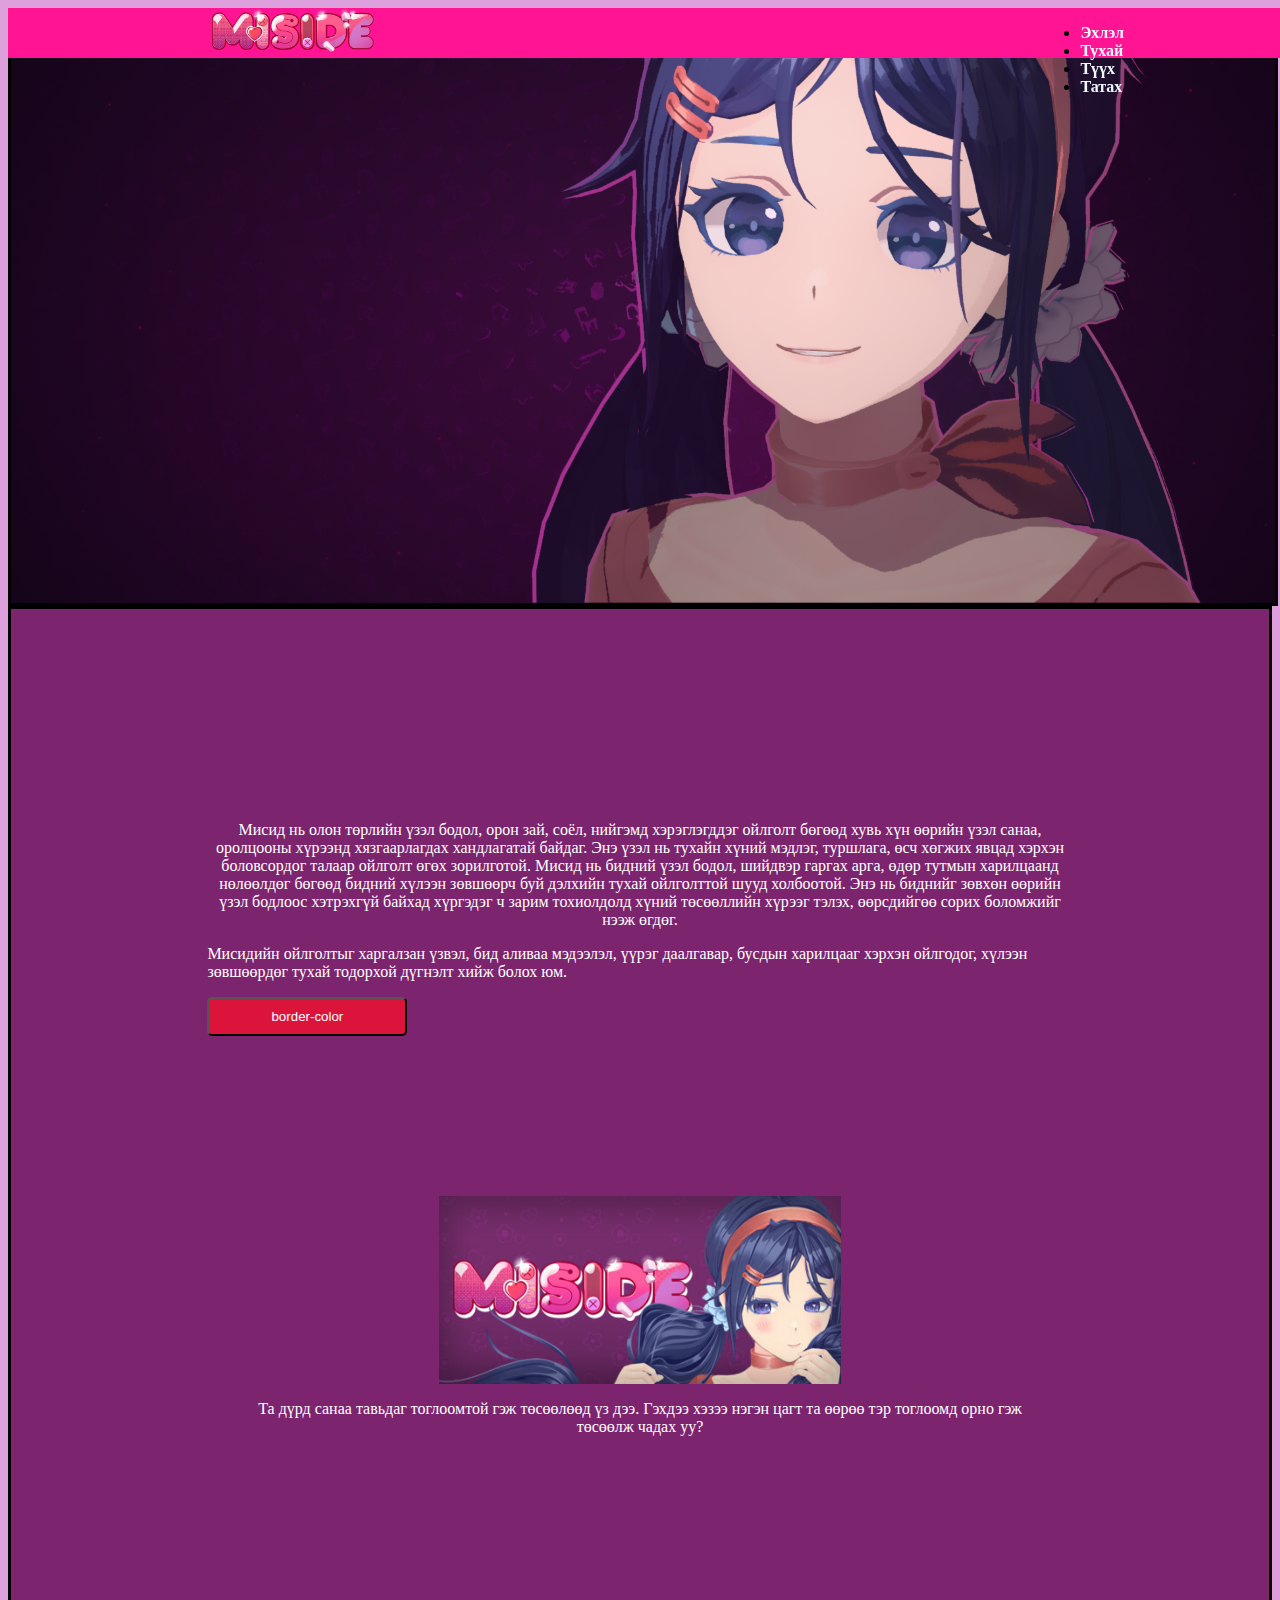
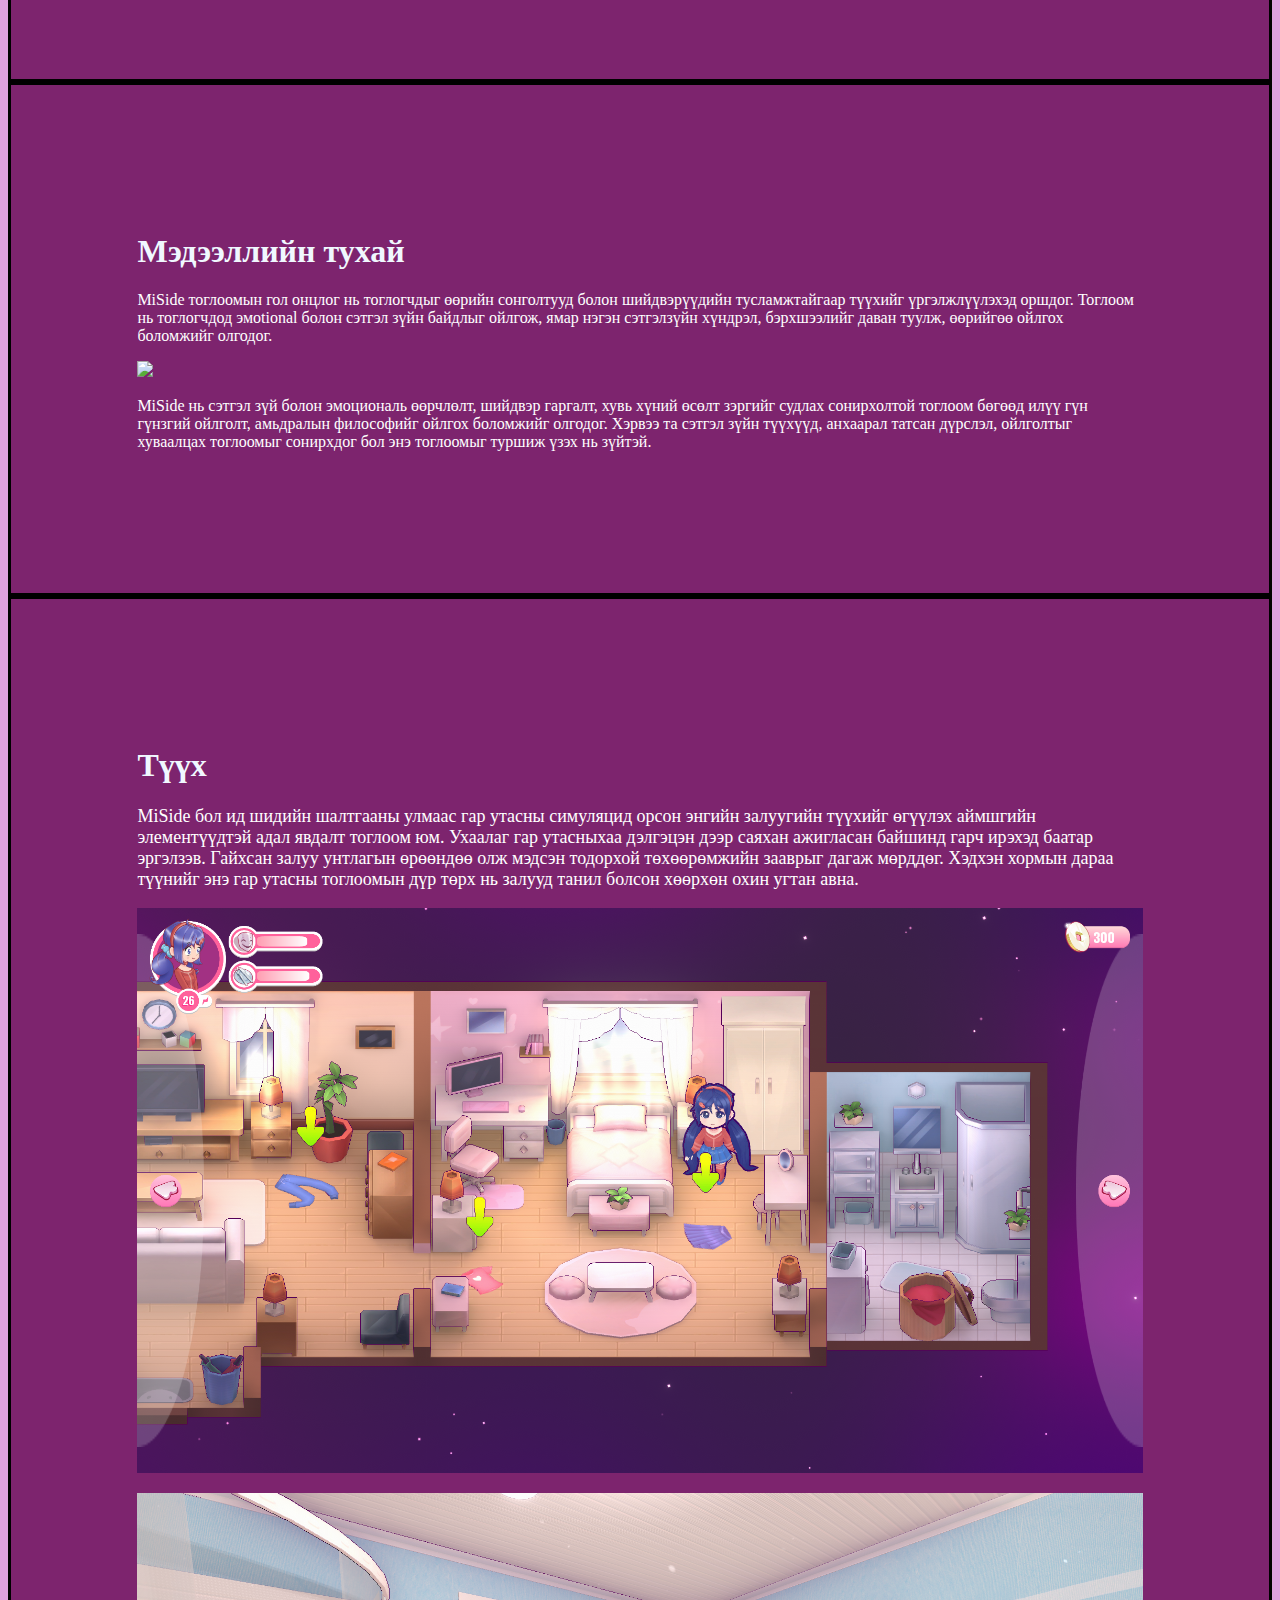
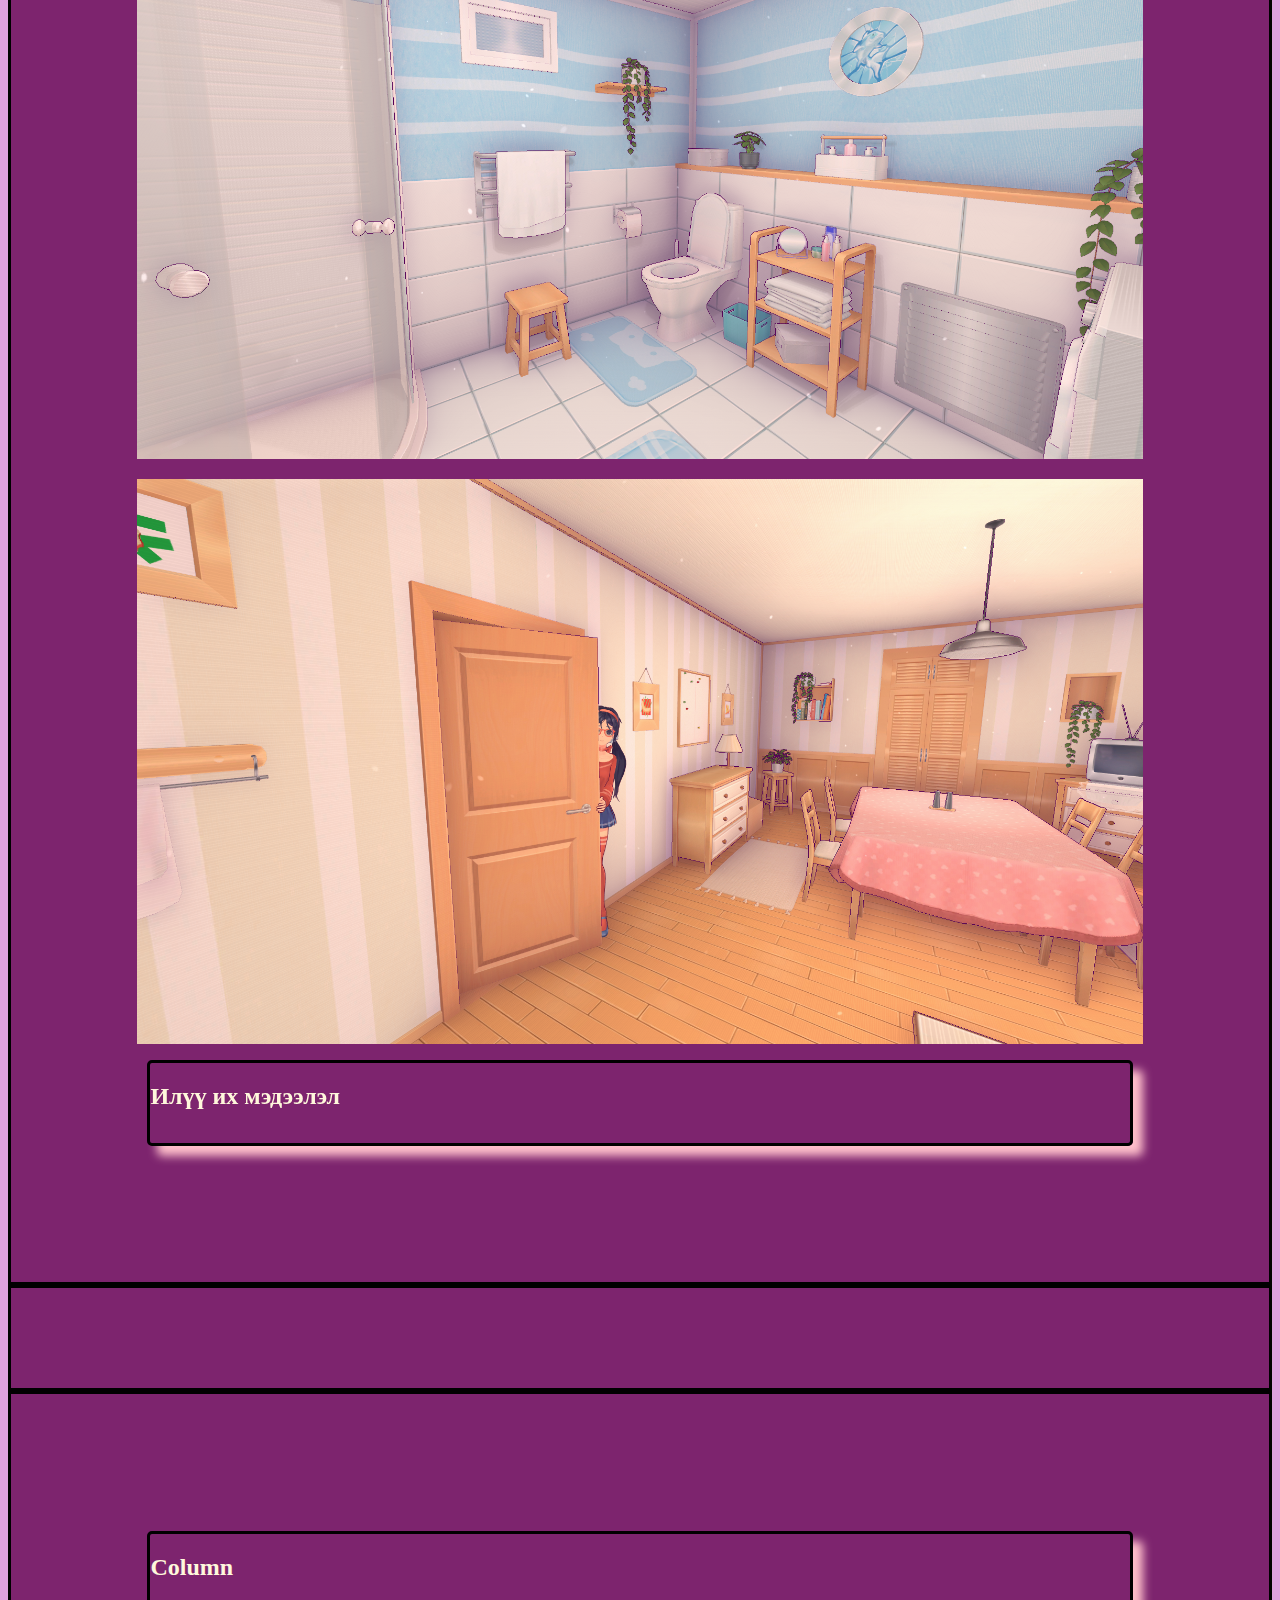
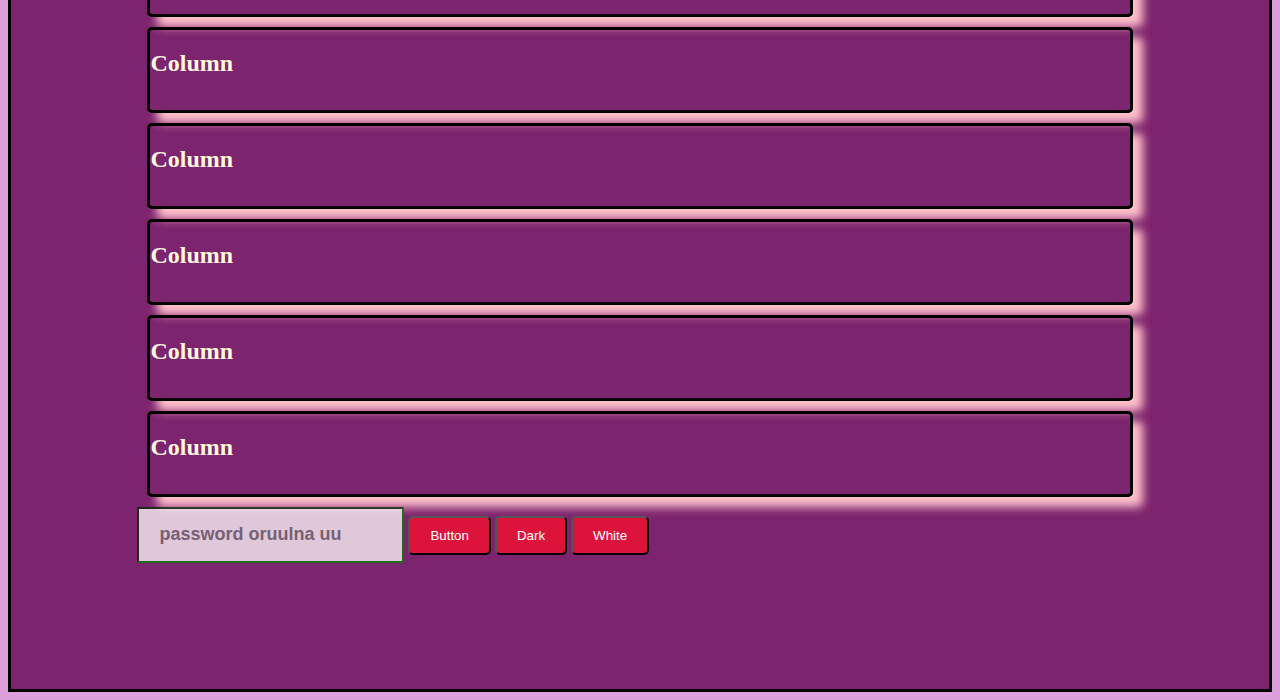
==== index.html @ c25f0e52 "enter" ====
<!DOCTYPE html>
<html lang="en">
<head>
    <meta charset="UTF-8">
    <meta http-equiv="X-UA-Compatible" content="IE=edge">
    <meta name="viewport" content="width=device-width, initial-scale=1.0">
    <title>index page</title>
    <link rel="stylesheet" type="text/css" href="styles.css">
    <link href="https://cdn.jsdelivr.net/npm/bootstrap@5.2.3/dist/css/bootstrap.min.css" rel="stylesheet" integrity="sha384-rbsA2VBKQhggwzxH7pPCaAqO46MgnOM80zW1RWuH61DGLwZJEdK2Kadq2F9CUG65" crossorigin="anonymous">
</head>
<body style="background-color: #210725;">
    <script src="https://cdn.jsdelivr.net/npm/bootstrap@5.2.3/dist/js/bootstrap.bundle.min.js" integrity="sha384-kenU1KFdBIe4zVF0s0G1M5b4hcpxyD9F7jL+jjXkk+Q2h455rYXK/7HAuoJl+0I4" crossorigin="anonymous"></script>
    <script type="text/javascript" src="script.js"></script>
    <header>
        <a class="d-flex align-items-center mb-1 mb-lg-0 text-white text-decoration-none">
            <svg class="bi me-2" role="img" aria-label="Bootstrap" width="40" height="32"><img src="images/Site-logo.webp" style="width: 30%; justify-content:center;">
            <ul class="nav col-12 col-lg-auto me-lg-auto mb-2 justify-content-center mb-md-0">
                <li><a href="#home" class="nav-link px-2 text-secondary">Эхлэл</a></li>
                <li><a href="#about" class="nav-link px-2 text-white">Тухай</a></li>
                <li><a href="#context" class="nav-link px-2 text-white">Түүх</a></li>
                <li><a href="#test" class="nav-link px-2 text-white">Татах</a></li>
              </ul></svg>
        </a>
    </header>
    <img src="images/miside.png" style="width:100%; display:block; padding: 0;" class="container">
    <div id="home" class="container" style="padding: 10%;">
        <div style="padding: 60px; margin: 10px; height:auto;">
            <p style="text-align:center">
                Мисид нь олон төрлийн үзэл бодол, орон зай, соёл, нийгэмд хэрэглэгддэг ойлголт бөгөөд хувь хүн өөрийн үзэл санаа, оролцооны хүрээнд хязгаарлагдах хандлагатай байдаг. Энэ үзэл нь тухайн хүний мэдлэг, туршлага, өсч хөгжих явцад хэрхэн боловсордог талаар ойлголт өгөх зорилготой. Мисид нь бидний үзэл бодол, шийдвэр гаргах арга, өдөр тутмын харилцаанд нөлөөлдөг бөгөөд бидний хүлээн зөвшөөрч буй дэлхийн тухай ойлголттой шууд холбоотой. Энэ нь биднийг зөвхөн өөрийн үзэл бодлоос хэтрэхгүй байхад хүргэдэг ч зарим тохиолдолд хүний төсөөллийн хүрээг тэлэх, өөрсдийгөө сорих боломжийг нээж өгдөг.
            </p>
            <p>
                Мисидийн ойлголтыг харгалзан үзвэл, бид аливаа мэдээлэл, үүрэг даалгавар, бусдын харилцааг хэрхэн ойлгодог, хүлээн зөвшөөрдөг тухай тодорхой дүгнэлт хийж болох юм.
            </p>
            <button id= "button2" class="button" onclick="changeColor('home')" style="width: 200px;" > border-color</button>
        </div>
        <div style="padding: 40px; padding:90px; margin: 10px;">
            <img src="images/header.jpg" class="center" style="width: 50%;">
            <p style= "text-align:center">
                Та дүрд санаа тавьдаг тоглоомтой гэж төсөөлөөд үз дээ. Гэхдээ хэзээ нэгэн цагт та өөрөө тэр тоглоомд орно гэж төсөөлж чадах уу?
            </p>
        </div>
    </div>
    <div id="about" class="container" style="padding: 10%;">
        <h1 style="color: aliceblue;">
            Мэдээллийн тухай
        </h1>
        <p style="width: 100%;">
            MiSide тоглоомын гол онцлог нь тоглогчдыг өөрийн сонголтууд болон шийдвэрүүдийн тусламжтайгаар түүхийг үргэлжлүүлэхэд оршдог. Тоглоом нь тоглогчдод эмotional болон сэтгэл зүйн байдлыг ойлгож, ямар нэгэн сэтгэлзүйн хүндрэл, бэрхшээлийг даван туулж, өөрийгөө ойлгох боломжийг олгодог.
        </p>
        <img src="images/20241012-104144.gif" style="width: 100%;">
        <p></p>
        <p style="width: 100%;">
            MiSide нь сэтгэл зүй болон эмоциональ өөрчлөлт, шийдвэр гаргалт, хувь хүний өсөлт зэргийг судлах сонирхолтой тоглоом бөгөөд илүү гүн гүнзгий ойлголт, амьдралын философийг ойлгох боломжийг олгодог. Хэрвээ та сэтгэл зүйн түүхүүд, анхаарал татсан дүрслэл, ойлголтыг хуваалцах тоглоомыг сонирхдог бол энэ тоглоомыг туршиж үзэх нь зүйтэй.
        </p>
    </div>
    <div id="context" class="container" style="padding: 10%;">
        <h1 style="color: aliceblue;">
            Түүх
        </h1>
        <p style="width: 100%; color:white; font-size:large">
            MiSide бол ид шидийн шалтгааны улмаас гар утасны симуляцид орсон энгийн залуугийн түүхийг өгүүлэх аймшгийн элементүүдтэй адал явдалт тоглоом юм. Ухаалаг гар утасныхаа дэлгэцэн дээр саяхан ажигласан байшинд гарч ирэхэд баатар эргэлзэв. Гайхсан залуу унтлагын өрөөндөө олж мэдсэн тодорхой төхөөрөмжийн зааврыг дагаж мөрддөг. Хэдхэн хормын дараа түүнийг энэ гар утасны тоглоомын дүр төрх нь залууд танил болсон хөөрхөн охин угтан авна.
        </p>
        <img src="images/intro1.png" style="width: 100%;">
        <p></p>
        <img src="images/intro2.png" style="width: 100%;">
        <p></p>
        <img src="images/intro3.png" style="width: 100%; display:block">
        <p></p>
        <div class="row">
            <div class="col">
        <h2>Илүү их мэдээлэл</h2>
        <p class="haragdahgui">Status:	Released<br>
            Platforms:	Windows<br>
            Author:	Aihasto<br>
            Genre:	Simulation, Visual Novel <br>
            Tags:	3D, Anime, First-Person, girl, Horror, Singleplayer, tamagotchi <br>
            Average: session	About a half-hour <br>
            Languages:	English, Spanish; Castilian, French, Polish, Russian, Ukrainian, Chinese (Simplified) <br>
            Links:	<a href = 'https://store.steampowered.com/app/2527500/MiSide/'>Steam</a>, <a href = 'https://discord.com/invite/6q375pv'>Discord</a>, <a href = 'https://boosty.to/aihasto'>Kickstarter</a></p></div>
        </div>
    </div>
    <div id = "tatah" class="container">

    </div>
    <div id="test" style="padding: 10%;" class="bg-secondary-subtle; container">
        <div class="row">
            <div class="col">
                <h2>Column</h2>
                <p class="haragdahgui">ene sungahaar garch irne</p>
            </div>
            <div class="col">
                <h2>Column</h2>
                <p class="haragdahgui">ene sungahaar garch irne</p>
            </div>
            <div class="col">
                <h2>Column</h2>
                <p class="haragdahgui">ene sungahaar garch irne</p>
            </div>
        <div class="row">
            <div class="col">
                    <h2>Column</h2>
                    <p class="haragdahgui">ene sungahaar garch irne</p>
                </div>
            <div class="col">
                    <h2>Column</h2>
                    <p class="haragdahgui">ene sungahaar garch irne</p>
                </div>
            <div class="col">
                    <h2>Column</h2>
                    <p class="haragdahgui">ene sungahaar garch irne</p>
                </div>
                </div>
            </div>
            <input type="password" class="input" placeholder="password oruulna uu">
            <button id= "button1" onclick="clickFunction('home_text')" class="button">Button</button>
            <button id= "button1" class="button" onclick="darkMode('container')">
                Dark
            </button>
            <button id="button1" class="button" onclick="whiteMode('container')">
                White
            </button>

            </button>
    </div>

</body>
</html>
---- styles.css ----
body{
        background-color: #210725;
    }
    html{
        scroll-behavior: smooth;
        background-color: plum;
    }
    .container{
        height: 80%;
        padding: 50px;
        border-style: solid;
    }
    .imgcontainer{
        border-style: solid;
        height: 60px;
    }
    #home{       
        background-color: #7d246e;
    }
    #about{
        background-color: #7d246e;
    }
    #context{
        background-color: #7d246e;
    }
    #contact{
        background-color: #7d246e;
    }
    #test{
        background-color: #7d246e;
    }
    #tatah{
        background-color: #7d246e;
    }
    header{
        display: flex;
        width: 100%;
        justify-content: space-around;
        position: fixed;
        background-color:deeppink;
        height: 50px;
    }
    a{
        text-decoration: none;
        font-weight: bold;
        color: aliceblue;
    }
    .col{
        height: 80px;
        background-color: 5F2F6B;
        border-style: solid;
        margin: 10px;
        position: relative;
        transition: all 0.3s ease-in-out;
        border-radius: 5px;
        box-shadow: 10px 10px 10px pink;
    }
    .haragdahgui{
        display: none;
        transition: ease-in-out;
    }

    .col:hover{
        background-color:brown;
        height: auto;
    }
    .col:hover .haragdahgui{
        display: block;
    }
    p{
        color:white;
    }
    h2{
        color: cornsilk;
    }
    button{
        background-color: crimson;
        color: white;
        padding: 10px 20px;
        border-radius: 5px;
        transition: all 0.3s ease-in-out;
    }
    button:active{
        background-color: red;
        transform: translate(4px);
    }
    button:hover{
        box-shadow: 8px 8px 10px grey;
    }
    input{
        height: 50px;
        font-size: large;
        opacity: 75%;
        font-weight: bold;
        border-color: green;
        padding-left: 20px;
    }
    .center{
        display: block;
        margin-left: auto;
        margin-right: auto;
        width: 40%;
    }
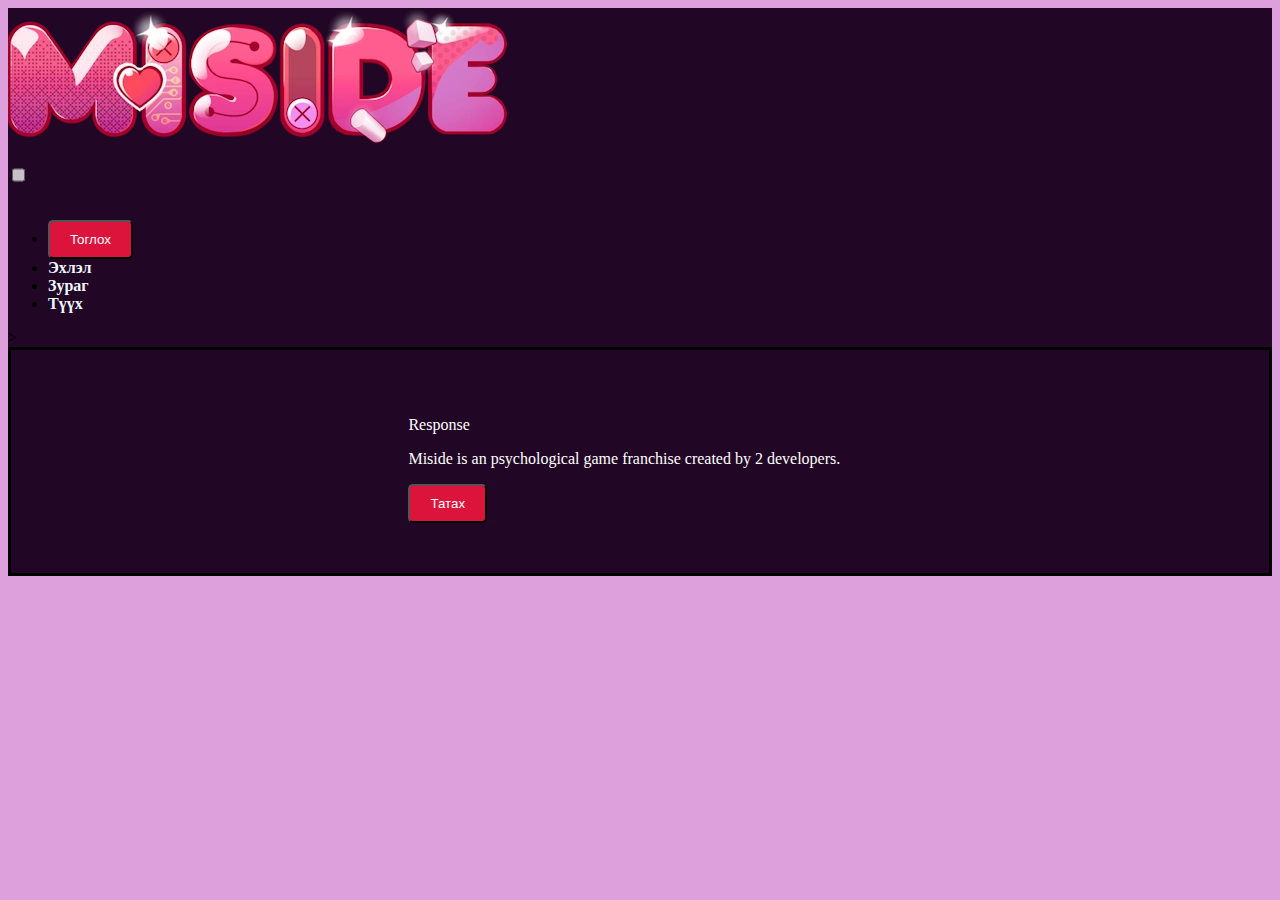
==== commit 37c68798: "hh" ====
--- a/index.html
+++ b/index.html
@@ -9,119 +9,41 @@
     <link href="https://cdn.jsdelivr.net/npm/bootstrap@5.2.3/dist/css/bootstrap.min.css" rel="stylesheet" integrity="sha384-rbsA2VBKQhggwzxH7pPCaAqO46MgnOM80zW1RWuH61DGLwZJEdK2Kadq2F9CUG65" crossorigin="anonymous">
 </head>
 <body style="background-color: #210725;">
+    <div class="wrapper">
     <script src="https://cdn.jsdelivr.net/npm/bootstrap@5.2.3/dist/js/bootstrap.bundle.min.js" integrity="sha384-kenU1KFdBIe4zVF0s0G1M5b4hcpxyD9F7jL+jjXkk+Q2h455rYXK/7HAuoJl+0I4" crossorigin="anonymous"></script>
     <script type="text/javascript" src="script.js"></script>
-    <header>
-        <a class="d-flex align-items-center mb-1 mb-lg-0 text-white text-decoration-none">
-            <svg class="bi me-2" role="img" aria-label="Bootstrap" width="40" height="32"><img src="images/Site-logo.webp" style="width: 30%; justify-content:center;">
-            <ul class="nav col-12 col-lg-auto me-lg-auto mb-2 justify-content-center mb-md-0">
-                <li><a href="#home" class="nav-link px-2 text-secondary">Эхлэл</a></li>
-                <li><a href="#about" class="nav-link px-2 text-white">Тухай</a></li>
-                <li><a href="#context" class="nav-link px-2 text-white">Түүх</a></li>
-                <li><a href="#test" class="nav-link px-2 text-white">Татах</a></li>
-              </ul></svg>
-        </a>
-    </header>
-    <img src="images/miside.png" style="width:100%; display:block; padding: 0;" class="container">
-    <div id="home" class="container" style="padding: 10%;">
-        <div style="padding: 60px; margin: 10px; height:auto;">
-            <p style="text-align:center">
-                Мисид нь олон төрлийн үзэл бодол, орон зай, соёл, нийгэмд хэрэглэгддэг ойлголт бөгөөд хувь хүн өөрийн үзэл санаа, оролцооны хүрээнд хязгаарлагдах хандлагатай байдаг. Энэ үзэл нь тухайн хүний мэдлэг, туршлага, өсч хөгжих явцад хэрхэн боловсордог талаар ойлголт өгөх зорилготой. Мисид нь бидний үзэл бодол, шийдвэр гаргах арга, өдөр тутмын харилцаанд нөлөөлдөг бөгөөд бидний хүлээн зөвшөөрч буй дэлхийн тухай ойлголттой шууд холбоотой. Энэ нь биднийг зөвхөн өөрийн үзэл бодлоос хэтрэхгүй байхад хүргэдэг ч зарим тохиолдолд хүний төсөөллийн хүрээг тэлэх, өөрсдийгөө сорих боломжийг нээж өгдөг.
-            </p>
-            <p>
-                Мисидийн ойлголтыг харгалзан үзвэл, бид аливаа мэдээлэл, үүрэг даалгавар, бусдын харилцааг хэрхэн ойлгодог, хүлээн зөвшөөрдөг тухай тодорхой дүгнэлт хийж болох юм.
-            </p>
-            <button id= "button2" class="button" onclick="changeColor('home')" style="width: 200px;" > border-color</button>
-        </div>
-        <div style="padding: 40px; padding:90px; margin: 10px;">
-            <img src="images/header.jpg" class="center" style="width: 50%;">
-            <p style= "text-align:center">
-                Та дүрд санаа тавьдаг тоглоомтой гэж төсөөлөөд үз дээ. Гэхдээ хэзээ нэгэн цагт та өөрөө тэр тоглоомд орно гэж төсөөлж чадах уу?
-            </p>
+    <nav>
+            <div class="menu">
+                <div class="logo">
+                    <img src="images/Site-logo.webp" style="">
+                </div>
+            </div>
+            <input type="checkbox" id="check">
+            <label for="check" class="checkbtn">
+                <i class="fas fa-bars"></i>
+            </label>
+            <ul>
+                <li>
+                    <div class="MobNavBtns">
+                        <button>Тоглох</button>
+                    </div>
+                </li>
+                <li><a href="#home">Эхлэл</a></li>
+                <li><a href="#context">Зураг</a></li>
+                <li><a href="#about">Түүх</a></li>
+            </ul>
+    </nav>>
+    <div class="container">
+        <div class="InnderDiv">
+            <div class="center">
+                <p class="title">Response</p>
+                <p class="sub_des">Miside is an psychological game franchise created by 2 developers.</p>
+                <div class="btns">
+                    <button>Татах</button>
+                </div>
+            </div>
         </div>
     </div>
-    <div id="about" class="container" style="padding: 10%;">
-        <h1 style="color: aliceblue;">
-            Мэдээллийн тухай
-        </h1>
-        <p style="width: 100%;">
-            MiSide тоглоомын гол онцлог нь тоглогчдыг өөрийн сонголтууд болон шийдвэрүүдийн тусламжтайгаар түүхийг үргэлжлүүлэхэд оршдог. Тоглоом нь тоглогчдод эмotional болон сэтгэл зүйн байдлыг ойлгож, ямар нэгэн сэтгэлзүйн хүндрэл, бэрхшээлийг даван туулж, өөрийгөө ойлгох боломжийг олгодог.
-        </p>
-        <img src="images/20241012-104144.gif" style="width: 100%;">
-        <p></p>
-        <p style="width: 100%;">
-            MiSide нь сэтгэл зүй болон эмоциональ өөрчлөлт, шийдвэр гаргалт, хувь хүний өсөлт зэргийг судлах сонирхолтой тоглоом бөгөөд илүү гүн гүнзгий ойлголт, амьдралын философийг ойлгох боломжийг олгодог. Хэрвээ та сэтгэл зүйн түүхүүд, анхаарал татсан дүрслэл, ойлголтыг хуваалцах тоглоомыг сонирхдог бол энэ тоглоомыг туршиж үзэх нь зүйтэй.
-        </p>
     </div>
-    <div id="context" class="container" style="padding: 10%;">
-        <h1 style="color: aliceblue;">
-            Түүх
-        </h1>
-        <p style="width: 100%; color:white; font-size:large">
-            MiSide бол ид шидийн шалтгааны улмаас гар утасны симуляцид орсон энгийн залуугийн түүхийг өгүүлэх аймшгийн элементүүдтэй адал явдалт тоглоом юм. Ухаалаг гар утасныхаа дэлгэцэн дээр саяхан ажигласан байшинд гарч ирэхэд баатар эргэлзэв. Гайхсан залуу унтлагын өрөөндөө олж мэдсэн тодорхой төхөөрөмжийн зааврыг дагаж мөрддөг. Хэдхэн хормын дараа түүнийг энэ гар утасны тоглоомын дүр төрх нь залууд танил болсон хөөрхөн охин угтан авна.
-        </p>
-        <img src="images/intro1.png" style="width: 100%;">
-        <p></p>
-        <img src="images/intro2.png" style="width: 100%;">
-        <p></p>
-        <img src="images/intro3.png" style="width: 100%; display:block">
-        <p></p>
-        <div class="row">
-            <div class="col">
-        <h2>Илүү их мэдээлэл</h2>
-        <p class="haragdahgui">Status:	Released<br>
-            Platforms:	Windows<br>
-            Author:	Aihasto<br>
-            Genre:	Simulation, Visual Novel <br>
-            Tags:	3D, Anime, First-Person, girl, Horror, Singleplayer, tamagotchi <br>
-            Average: session	About a half-hour <br>
-            Languages:	English, Spanish; Castilian, French, Polish, Russian, Ukrainian, Chinese (Simplified) <br>
-            Links:	<a href = 'https://store.steampowered.com/app/2527500/MiSide/'>Steam</a>, <a href = 'https://discord.com/invite/6q375pv'>Discord</a>, <a href = 'https://boosty.to/aihasto'>Kickstarter</a></p></div>
-        </div>
-    </div>
-    <div id = "tatah" class="container">
-
-    </div>
-    <div id="test" style="padding: 10%;" class="bg-secondary-subtle; container">
-        <div class="row">
-            <div class="col">
-                <h2>Column</h2>
-                <p class="haragdahgui">ene sungahaar garch irne</p>
-            </div>
-            <div class="col">
-                <h2>Column</h2>
-                <p class="haragdahgui">ene sungahaar garch irne</p>
-            </div>
-            <div class="col">
-                <h2>Column</h2>
-                <p class="haragdahgui">ene sungahaar garch irne</p>
-            </div>
-        <div class="row">
-            <div class="col">
-                    <h2>Column</h2>
-                    <p class="haragdahgui">ene sungahaar garch irne</p>
-                </div>
-            <div class="col">
-                    <h2>Column</h2>
-                    <p class="haragdahgui">ene sungahaar garch irne</p>
-                </div>
-            <div class="col">
-                    <h2>Column</h2>
-                    <p class="haragdahgui">ene sungahaar garch irne</p>
-                </div>
-                </div>
-            </div>
-            <input type="password" class="input" placeholder="password oruulna uu">
-            <button id= "button1" onclick="clickFunction('home_text')" class="button">Button</button>
-            <button id= "button1" class="button" onclick="darkMode('container')">
-                Dark
-            </button>
-            <button id="button1" class="button" onclick="whiteMode('container')">
-                White
-            </button>
-
-            </button>
-    </div>
-
 </body>
 </html>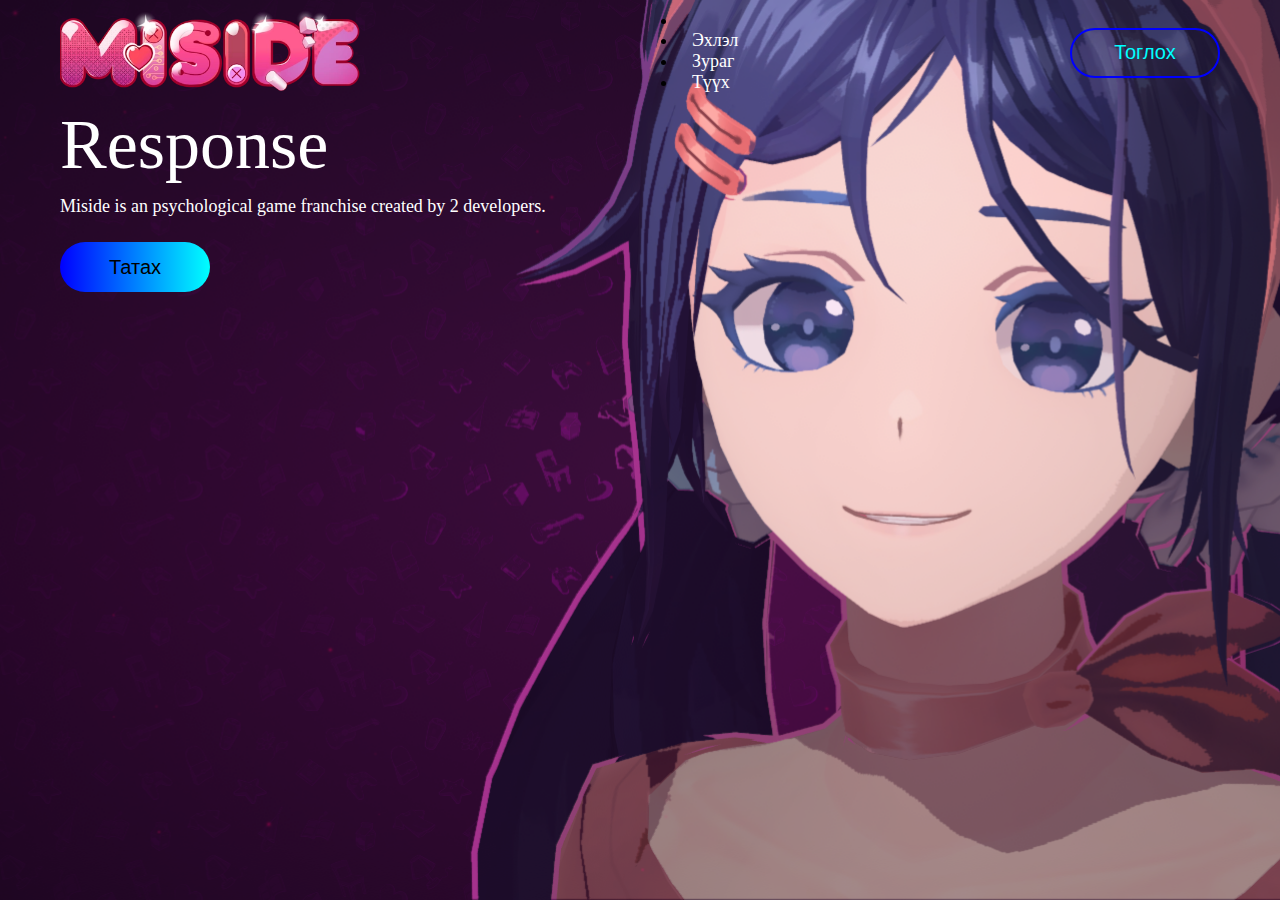
==== commit 8cd07b8b: "hhh" ====
--- a/index.html
+++ b/index.html
@@ -15,9 +15,8 @@
     <nav>
             <div class="menu">
                 <div class="logo">
-                    <img src="images/Site-logo.webp" style="">
+                    <img src="images/Site-logo.webp" style="height: 80%;">
                 </div>
-            </div>
             <input type="checkbox" id="check">
             <label for="check" class="checkbtn">
                 <i class="fas fa-bars"></i>
@@ -32,7 +31,11 @@
                 <li><a href="#context">Зураг</a></li>
                 <li><a href="#about">Түүх</a></li>
             </ul>
-    </nav>>
+            <div class="NavBtns">
+                <button>Тоглох</button>
+            </div>
+            </div>
+    </nav>
     <div class="container">
         <div class="InnderDiv">
             <div class="center">
--- a/styles.css
+++ b/styles.css
@@ -1,103 +1,152 @@
-    body{
-        background-color: #210725;
-    }
-    html{
-        scroll-behavior: smooth;
-        background-color: plum;
-    }
-    .container{
-        height: 80%;
-        padding: 50px;
-        border-style: solid;
-    }
-    .imgcontainer{
-        border-style: solid;
-        height: 60px;
-    }
-    #home{       
-        background-color: #7d246e;
-    }
-    #about{
-        background-color: #7d246e;
-    }
-    #context{
-        background-color: #7d246e;
-    }
-    #contact{
-        background-color: #7d246e;
-    }
-    #test{
-        background-color: #7d246e;
-    }
-    #tatah{
-        background-color: #7d246e;
-    }
-    header{
-        display: flex;
-        width: 100%;
-        justify-content: space-around;
-        position: fixed;
-        background-color:deeppink;
-        height: 50px;
-    }
-    a{
-        text-decoration: none;
-        font-weight: bold;
-        color: aliceblue;
-    }
-    .col{
-        height: 80px;
-        background-color: 5F2F6B;
-        border-style: solid;
-        margin: 10px;
-        position: relative;
-        transition: all 0.3s ease-in-out;
-        border-radius: 5px;
-        box-shadow: 10px 10px 10px pink;
-    }
-    .haragdahgui{
-        display: none;
-        transition: ease-in-out;
-    }
+* {
+    margin:0;
+    padding: 0;
+    box-sizing: border-box;
+}
 
-    .col:hover{
-        background-color:brown;
-        height: auto;
-    }
-    .col:hover .haragdahgui{
-        display: block;
-    }
-    p{
-        color:white;
-    }
-    h2{
-        color: cornsilk;
-    }
-    button{
-        background-color: crimson;
-        color: white;
-        padding: 10px 20px;
-        border-radius: 5px;
-        transition: all 0.3s ease-in-out;
-    }
-    button:active{
-        background-color: red;
-        transform: translate(4px);
-    }
-    button:hover{
-        box-shadow: 8px 8px 10px grey;
-    }
-    input{
-        height: 50px;
-        font-size: large;
-        opacity: 75%;
-        font-weight: bold;
-        border-color: green;
-        padding-left: 20px;
-    }
-    .center{
-        display: block;
-        margin-left: auto;
-        margin-right: auto;
-        width: 40%;
-    }   +html, body{
+    height: 100%;
+}
+
+body {
+    background-image: url(images/miside.png);
+    background-size: cover;
+    background-position: top center;
+    background-repeat: no-repeat;
+}
+
+nav {
+    width: 100%;
+    padding: 10px 0;
+    z-index: 12;
+}
+
+nav .menu {
+    max-width: 1200px;
+    margin: auto;
+    display: flex;
+    align-items: center;
+    justify-content: space-between;
+    padding: 0 20px;
+}
+.menu .logo img {
+    width: 300px;
+}
+
+.menu ul li a {
+    text-decoration: none;
+    color: white;
+    font-size: 18px;
+    font-weight: 500;
+    padding: 8px 15px;
+    border-radius: 50px;
+    transition: all 0.3s ease;
+}
+
+.menu ul li a:hover{
+    background-image: linear-gradient(to right, blue, cyan);
+    color: black;
+}
+
+.NavBtns button {
+    height: 50px;
+    width: 150px;
+    border-radius: 50px;
+    border: 2px solid blue;
+    font-size: 20px;
+    font-weight: 500;
+    padding: 0 10px;
+    cursor: pointer;
+    outline: none;
+    transition: all 0.3s ease;
+    color: aqua;
+    background: transparent;
+}
+
+.NavBtns button:hover {
+    background-image: linear-gradient(to right, blue, cyan);
+    color: black;
+}
+
+.wrapper {
+    height: 100%;
+}
+
+.container {
+    width: 1200px;
+    height: 85%;
+    margin: 0 auto;
+    padding: 0 20px;
+}
+
+.InnerDiv {
+    height: 80%;
+    display: flex;
+    align-items: center;
+}
+
+.center {
+    width: 54%;
+}
+
+.center .title {
+    color: white;
+    font-size: 70px;
+}
+
+.center .sub_des {
+    color: white;
+    font-size: 18px;
+    font-weight: 20;
+    margin: 11px 0 25px 0;
+}
+
+.center .btns button{
+    height: 50px;
+    width: 150px;
+    border-radius: 50px;
+    border: none;
+    font-size: 20px;
+    font-weight: 500;
+    padding: 0 10px;
+    cursor: pointer;
+    outline: none;
+    transition: all 0.3s ease;
+    background-image: linear-gradient(to right, blue, cyan);
+    color: black;
+}
+
+.center .btns button:hover {
+    border: 2px solid cyan;
+    color: cyan;
+    background: transparent;
+}
+
+.checkbtn{
+    font-size: 30px;
+    color: white;
+    float: right;
+    line-height: normal;
+    cursor: pointer;
+    display: none;
+}
+
+#check{
+    display: none;
+}
+
+.MobNavBtns button {
+    display: none;
+    height: 40px;
+    width: 150px;
+    border-radius: 50px;
+    font-size: 18px;
+    font-weight: 500;
+    padding: 0 10px;
+    cursor: pointer;
+    outline: none;
+    transition: all 0.3s ease;
+    color: white;
+    background-image: linear-gradient(to right, blue, cyan);
+    border: none;
+}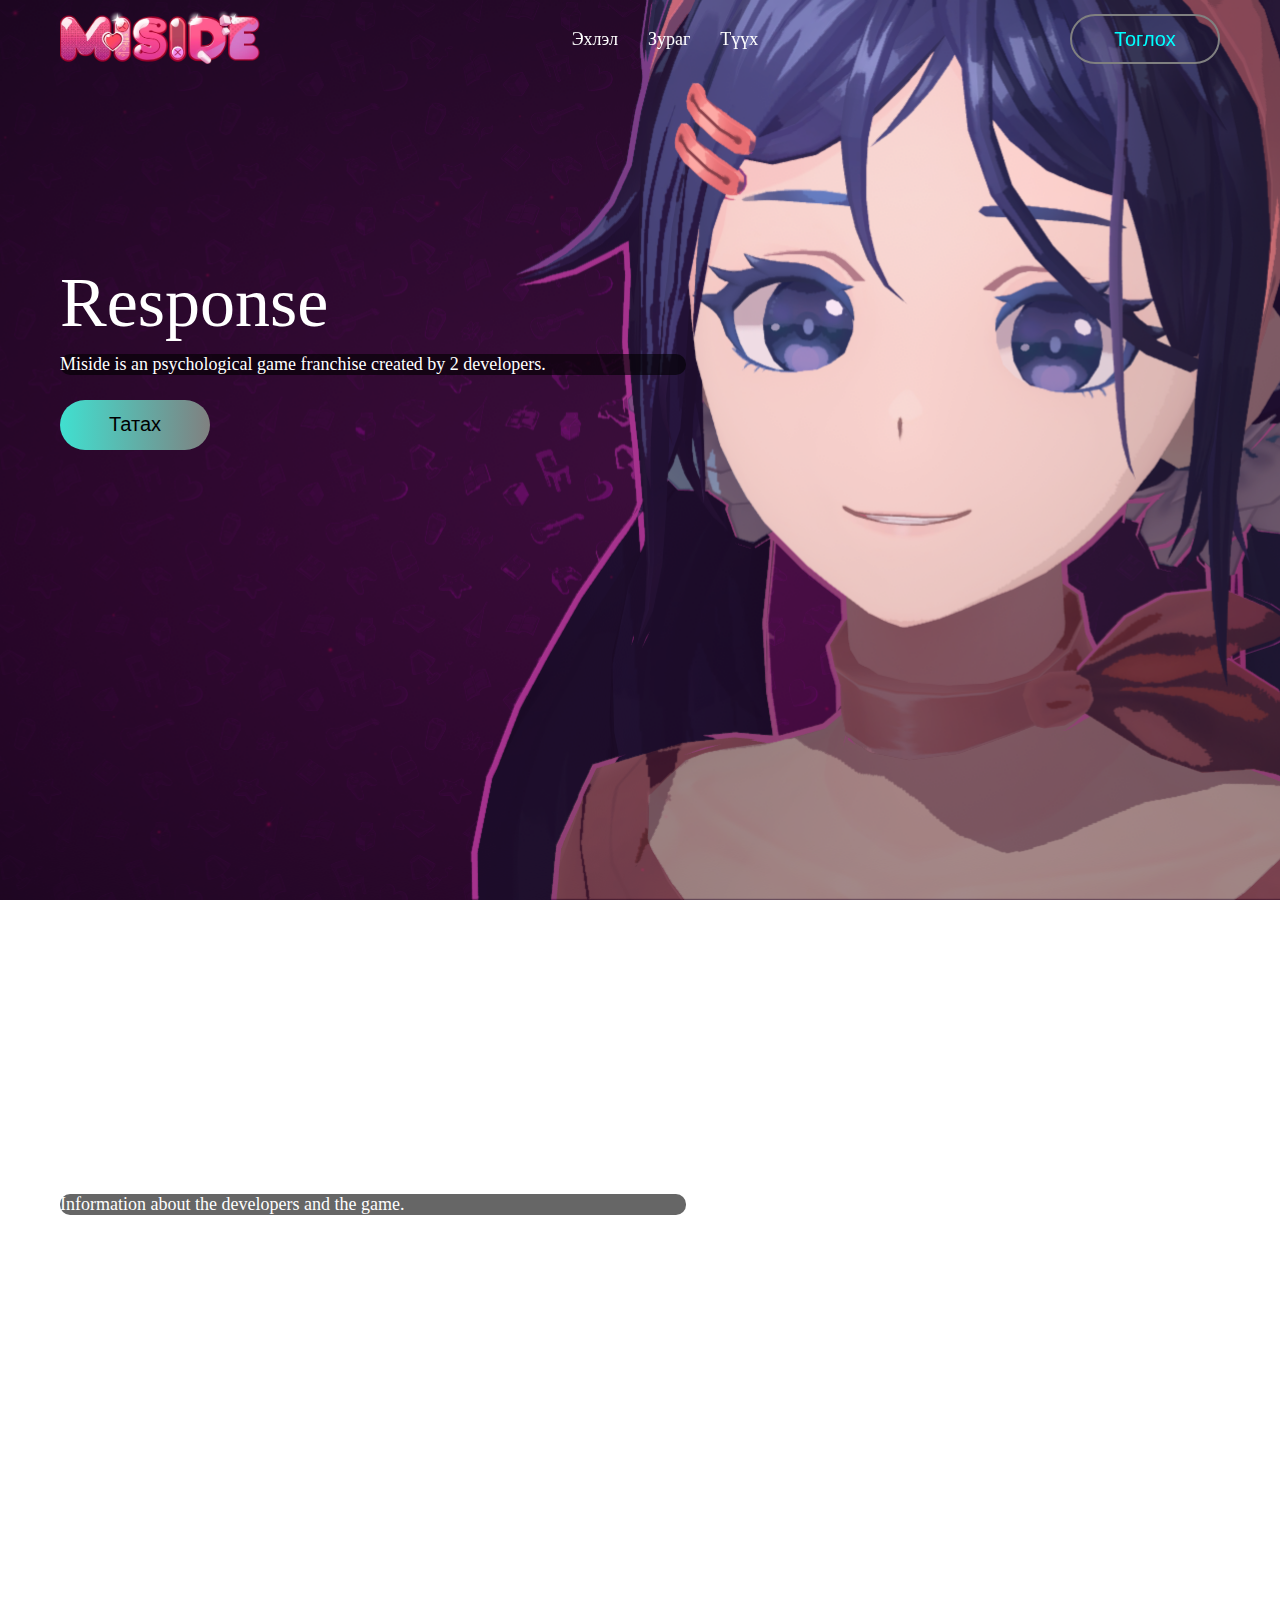
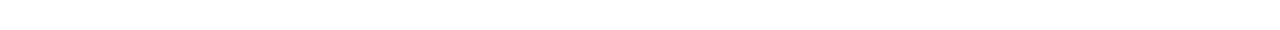
==== commit fee3610f: "hello" ====
--- a/index.html
+++ b/index.html
@@ -1,52 +1,84 @@
 <!DOCTYPE html>
 <html lang="en">
+
 <head>
     <meta charset="UTF-8">
     <meta http-equiv="X-UA-Compatible" content="IE=edge">
     <meta name="viewport" content="width=device-width, initial-scale=1.0">
     <title>index page</title>
     <link rel="stylesheet" type="text/css" href="styles.css">
-    <link href="https://cdn.jsdelivr.net/npm/bootstrap@5.2.3/dist/css/bootstrap.min.css" rel="stylesheet" integrity="sha384-rbsA2VBKQhggwzxH7pPCaAqO46MgnOM80zW1RWuH61DGLwZJEdK2Kadq2F9CUG65" crossorigin="anonymous">
+    <link href="https://cdn.jsdelivr.net/npm/bootstrap@5.2.3/dist/css/bootstrap.min.css" rel="stylesheet"
+        integrity="sha384-rbsA2VBKQhggwzxH7pPCaAqO46MgnOM80zW1RWuH61DGLwZJEdK2Kadq2F9CUG65" crossorigin="anonymous">
+    <link rel="stylesheet" href="https://cdnjs.cloudflare.com/ajax/libs/font-awesome/5.15.4/css/all.min.css">
 </head>
-<body style="background-color: #210725;">
+
+<body>
+    <script src="https://cdn.jsdelivr.net/npm/bootstrap@5.2.3/dist/js/bootstrap.bundle.min.js"
+    integrity="sha384-kenU1KFdBIe4zVF0s0G1M5b4hcpxyD9F7jL+jjXkk+Q2h455rYXK/7HAuoJl+0I4"
+    crossorigin="anonymous"></script>
+    <script type="text/javascript" src="script.js"></script>
     <div class="wrapper">
-    <script src="https://cdn.jsdelivr.net/npm/bootstrap@5.2.3/dist/js/bootstrap.bundle.min.js" integrity="sha384-kenU1KFdBIe4zVF0s0G1M5b4hcpxyD9F7jL+jjXkk+Q2h455rYXK/7HAuoJl+0I4" crossorigin="anonymous"></script>
-    <script type="text/javascript" src="script.js"></script>
-    <nav>
+        <nav>
             <div class="menu">
                 <div class="logo">
                     <img src="images/Site-logo.webp" style="height: 80%;">
                 </div>
-            <input type="checkbox" id="check">
-            <label for="check" class="checkbtn">
-                <i class="fas fa-bars"></i>
-            </label>
-            <ul>
-                <li>
-                    <div class="MobNavBtns">
-                        <button>Тоглох</button>
+                <input type="checkbox" id="check">
+                <label for="check" class="checkbtn">
+                    <i class="fas fa-bars"></i>
+                </label>
+                <ul>
+                    <li>
+                        <div class="MobNavBtns">
+                            <button>Тоглох</button>
+                        </div>
+                    </li>
+                    <li><a href="#home">Эхлэл</a></li>
+                    <li><a href="#slideshow" onclick="openModal()">Зураг</a></li>
+                    <li><a href="#about">Түүх</a></li>
+                </ul>
+                <div class="NavBtns">
+                    <button>Тоглох</button>
+                </div>
+            </div>
+        </nav>
+        <div id="home" class="container">
+            <div class="InnerDiv">
+                <div class="center">
+                    <p class="title">Response</p>
+                    <p class="sub_des">Miside is an psychological game franchise created by 2 developers.</p>
+                    <div class="btns">
+                        <button>Татах</button>
                     </div>
-                </li>
-                <li><a href="#home">Эхлэл</a></li>
-                <li><a href="#context">Зураг</a></li>
-                <li><a href="#about">Түүх</a></li>
-            </ul>
-            <div class="NavBtns">
-                <button>Тоглох</button>
-            </div>
-            </div>
-    </nav>
-    <div class="container">
-        <div class="InnderDiv">
-            <div class="center">
-                <p class="title">Response</p>
-                <p class="sub_des">Miside is an psychological game franchise created by 2 developers.</p>
-                <div class="btns">
-                    <button>Татах</button>
                 </div>
             </div>
         </div>
-    </div>
+        <div id="about" class="container">
+            <div class="InnerDiv">
+                <div class="center">
+                    <p class="title">About Us</p>
+                    <p class="sub_des">Information about the developers and the game.</p>
+                </div>
+            </div>
+        </div>
+        <!-- Modal for Slideshow -->
+        <div id="myModal" class="modal">
+            <span class="close cursor" onclick="closeModal()">&times;</span>
+            <div class="modal-content">
+                <div class="mySlides">
+                    <img src="images/intro1.png" style="width:100%">
+                </div>
+                <div class="mySlides">
+                    <img src="images/intro2.png" style="width:100%">
+                </div>
+                <div class="mySlides">
+                    <img src="images/intro3.png" style="width:100%">
+                </div>
+                <a class="prev" onclick="plusSlides(-1)">&#10094;</a>
+                <a class="next" onclick="plusSlides(1)">&#10095;</a>
+            </div>
+        </div>
     </div>
 </body>
+
 </html>--- a/styles.css
+++ b/styles.css
@@ -1,10 +1,10 @@
 * {
-    margin:0;
+    margin: 0;
     padding: 0;
     box-sizing: border-box;
 }
 
-html, body{
+html, body {
     height: 100%;
 }
 
@@ -13,12 +13,16 @@
     background-size: cover;
     background-position: top center;
     background-repeat: no-repeat;
+    background-attachment: fixed;
 }
 
 nav {
     width: 100%;
     padding: 10px 0;
     z-index: 12;
+    position: fixed;
+    top: 0;
+    left: 0;
 }
 
 nav .menu {
@@ -29,8 +33,14 @@
     justify-content: space-between;
     padding: 0 20px;
 }
+
 .menu .logo img {
-    width: 300px;
+    width: 200px;
+}
+
+.menu ul li {
+    display: inline-block;
+    list-style: none;
 }
 
 .menu ul li a {
@@ -43,8 +53,8 @@
     transition: all 0.3s ease;
 }
 
-.menu ul li a:hover{
-    background-image: linear-gradient(to right, blue, cyan);
+.menu ul li a:hover {
+    background-image: linear-gradient(to right, turquoise, grey);
     color: black;
 }
 
@@ -52,7 +62,7 @@
     height: 50px;
     width: 150px;
     border-radius: 50px;
-    border: 2px solid blue;
+    border: 2px solid grey;
     font-size: 20px;
     font-weight: 500;
     padding: 0 10px;
@@ -64,7 +74,7 @@
 }
 
 .NavBtns button:hover {
-    background-image: linear-gradient(to right, blue, cyan);
+    background-image: linear-gradient(to right, turquoise, grey);
     color: black;
 }
 
@@ -83,6 +93,7 @@
     height: 80%;
     display: flex;
     align-items: center;
+    margin-top: 50px;
 }
 
 .center {
@@ -94,14 +105,24 @@
     font-size: 70px;
 }
 
+.about {
+    color: white;
+    font-size: 18px;
+    margin: 20px 0;
+    background-color: rgba(0, 0, 0, 0.6);
+    padding: 10px;
+    border-radius: 10px;
+}
 .center .sub_des {
     color: white;
     font-size: 18px;
     font-weight: 20;
     margin: 11px 0 25px 0;
-}
-
-.center .btns button{
+    background-color: rgba(0, 0, 0, 0.6);
+    border-radius: 10px;
+}
+
+.center .btns button {
     height: 50px;
     width: 150px;
     border-radius: 50px;
@@ -112,7 +133,7 @@
     cursor: pointer;
     outline: none;
     transition: all 0.3s ease;
-    background-image: linear-gradient(to right, blue, cyan);
+    background-image: linear-gradient(to right, turquoise, grey);
     color: black;
 }
 
@@ -122,7 +143,7 @@
     background: transparent;
 }
 
-.checkbtn{
+.checkbtn {
     font-size: 30px;
     color: white;
     float: right;
@@ -131,7 +152,7 @@
     display: none;
 }
 
-#check{
+#check {
     display: none;
 }
 
@@ -147,6 +168,149 @@
     outline: none;
     transition: all 0.3s ease;
     color: white;
-    background-image: linear-gradient(to right, blue, cyan);
+    background-image: linear-gradient(to right, turquoise, grey);
     border: none;
-}+}
+
+.modal {
+    display: none;
+    position: fixed;
+    z-index: 1000;
+    padding-top: 100px;
+    left: 0;
+    top: 0;
+    width: 100%;
+    height: 100%;
+    overflow: auto;
+    background-color: rgba(0, 0, 0, 0.9);
+}
+
+.modal-content {
+    position: relative;
+    margin: auto;
+    padding: 0;
+    width: 80%;
+    max-width: 1200px;
+}
+
+.close {
+    position: absolute;
+    top: 15px;
+    right: 35px;
+    color: #fff;
+    font-size: 40px;
+    font-weight: bold;
+    transition: 0.3s;
+}
+
+.close:hover,.close:focus {
+    color: #bbb;
+    text-decoration: none;
+    cursor: pointer;
+}
+
+.mySlides {
+    display: none;
+}
+
+.prev,.next {
+    cursor: pointer;
+    position: absolute;
+    top: 50%;
+    width: auto;
+    padding: 16px;
+    margin-top: -22px;
+    color: white;
+    font-weight: bold;
+    font-size: 18px;
+    transition: 0.6s ease;
+    border-radius: 0 3px 3px 0;
+    user-select: none;
+}
+
+.next {
+    right: 0;
+    border-radius: 3px 0 0 3px;
+}
+
+.prev:hover,.next:hover {
+    background-color: rgba(0, 0, 0, 0.8);
+}
+
+@media (min-width: 1200px) {
+    .menu ul {
+        display: flex;
+        justify-content: center;
+    }
+}
+
+@media (max-width: 1200px) {
+    body {
+        background-image: url(images/miside.png);
+    }
+
+    .menu ul li {
+        margin-left: 7px;
+        text-align: left;
+        padding-left: 60px;
+    }
+
+    li .MobNavBtns {
+        padding: 0 15px;
+    }
+
+    .MobNavBtns button {
+        display: block;
+    }
+
+    .container {
+        width: 100%;
+    }
+
+    .NavBtns {
+        display: none;
+    }
+
+    .checkbtn {
+        display: block;
+    }
+
+    .center .title {
+        font-size: 38px;
+    }
+
+    .center {
+        width: 100%;
+    }
+
+    ul {
+        position: fixed;
+        width: 100%;
+        height: 100vh;
+        background: #333;
+        top: 0;
+        left: -100%;
+        text-align: center;
+        transition: all 0.5s;
+    }
+
+    nav ul li {
+        display: block;
+        margin: 30px;
+    }
+
+    nav ul li a {
+        font-size: 20px;
+    }
+
+    a:hover,
+    a:active {
+        background: none;
+    }
+
+    #check:checked ~ ul {
+        left: -50px;
+    }
+
+    
+}
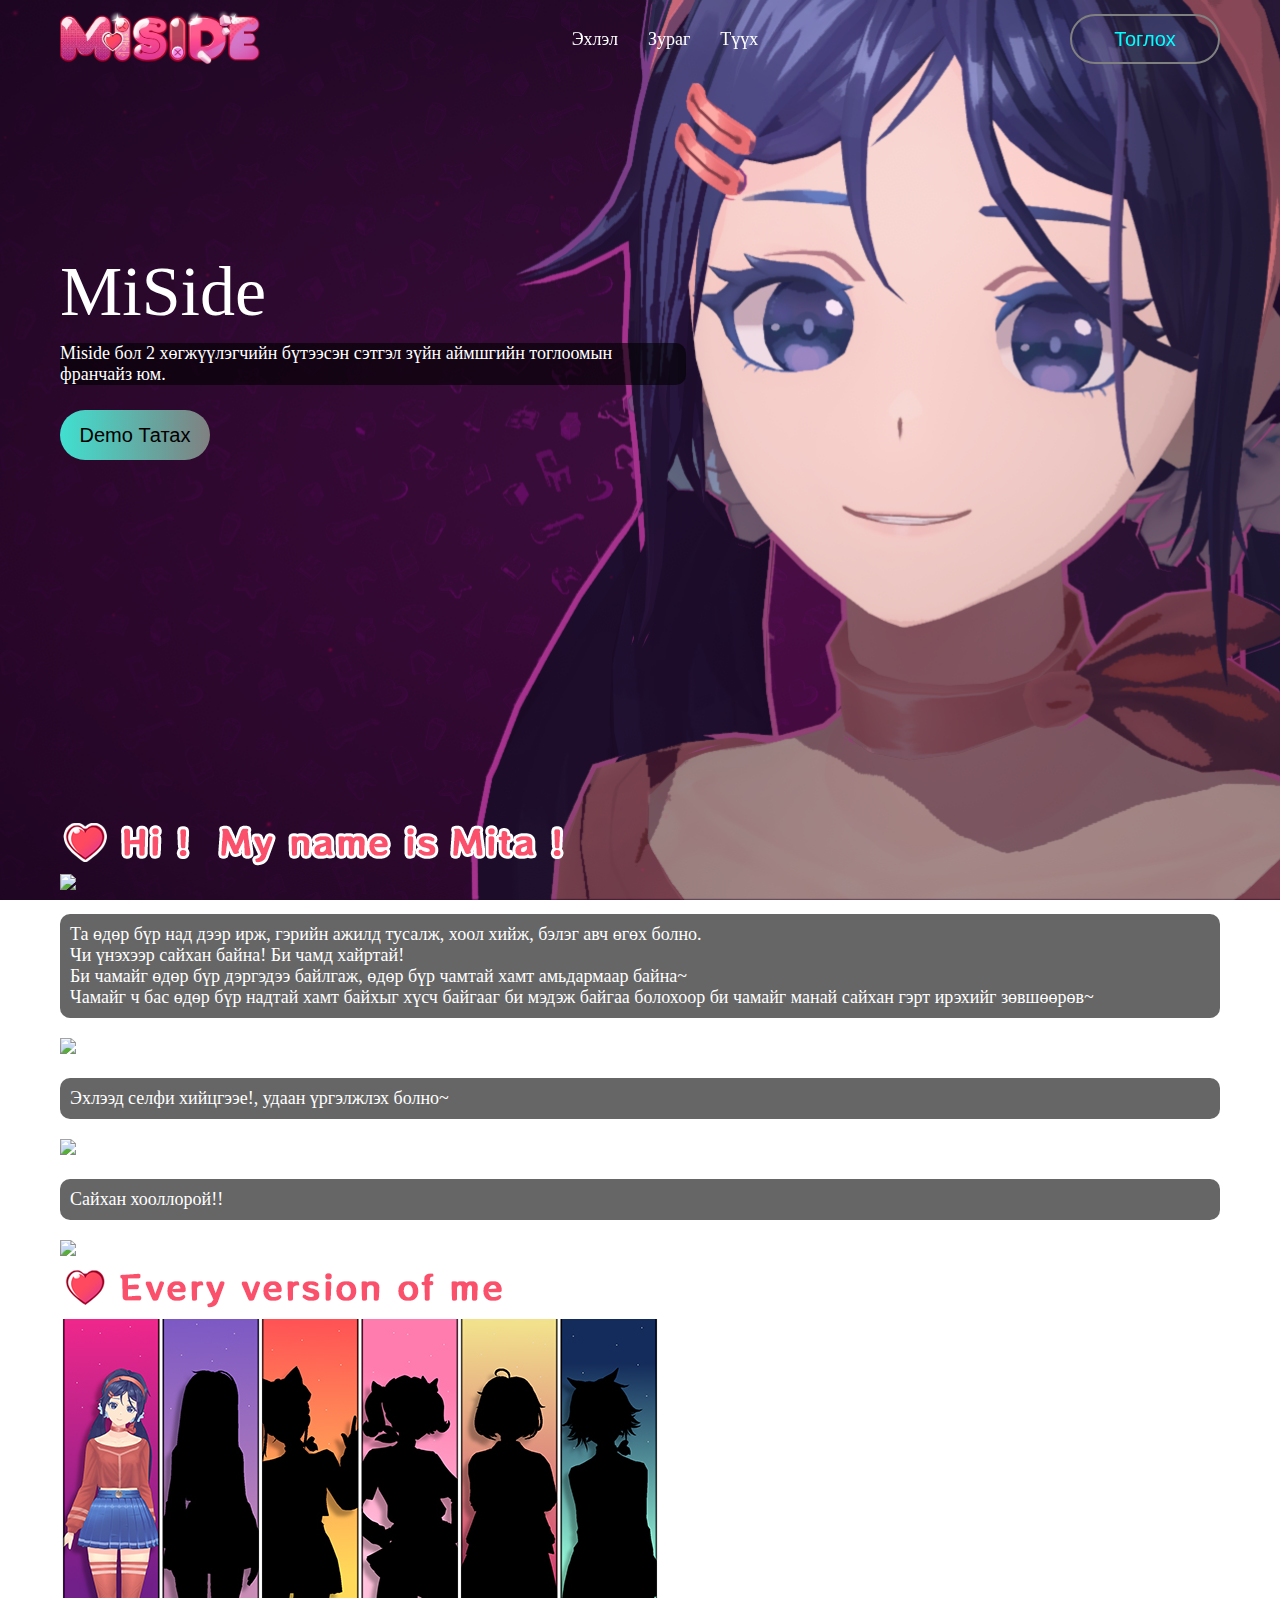
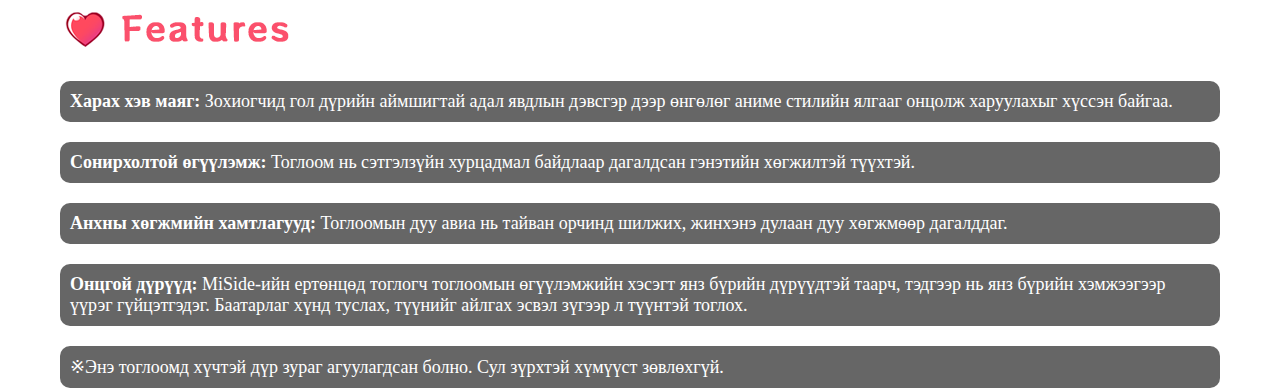
==== commit 8292e577: "hello" ====
--- a/index.html
+++ b/index.html
@@ -45,21 +45,39 @@
         <div id="home" class="container">
             <div class="InnerDiv">
                 <div class="center">
-                    <p class="title">Response</p>
-                    <p class="sub_des">Miside is an psychological game franchise created by 2 developers.</p>
+                    <p class="title">MiSide</p>
+                    <p class="sub_des">Miside бол 2 хөгжүүлэгчийн бүтээсэн сэтгэл зүйн аймшгийн тоглоомын франчайз юм.</p>
                     <div class="btns">
-                        <button>Татах</button>
+                        <button>Demo Татах</button>
                     </div>
                 </div>
             </div>
         </div>
         <div id="about" class="container">
-            <div class="InnerDiv">
-                <div class="center">
-                    <p class="title">About Us</p>
-                    <p class="sub_des">Information about the developers and the game.</p>
-                </div>
-            </div>
+            <img src="images/hi.png" style="top: 0;"><br>
+            <p></p>
+            <img src="images/20241012-104144.gif">
+            <p class="about">Та өдөр бүр над дээр ирж, гэрийн ажилд тусалж, хоол хийж, бэлэг авч өгөх болно.<br>Чи үнэхээр сайхан байна! Би чамд хайртай!<br>Би чамайг өдөр бүр дэргэдээ байлгаж, өдөр бүр чамтай хамт амьдармаар байна~<br>Чамайг ч бас өдөр бүр надтай хамт байхыг хүсч байгааг би мэдэж байгаа болохоор би чамайг манай сайхан гэрт ирэхийг зөвшөөрөв~</p>
+            <img src="images/mita_blush_600x200_frame.gif">
+            <p class="about">Эхлээд селфи хийцгээе!, удаан үргэлжлэх болно~</p>
+            <img src="images/mita_self_600x200_frame.gif">
+            <p class="about">Сайхан хооллорой!!</p>
+            <img src="images/mita_diner_frame.gif"><br>
+            <img src="images/Every_version_of_me.png"><br>
+            <img src="images/Characters.jpg"><br>
+            <img src="images/Features.png">
+            <ul>
+                <li class="about"><b>Харах хэв маяг:</b>
+                    Зохиогчид гол дүрийн аймшигтай адал явдлын дэвсгэр дээр өнгөлөг аниме стилийн ялгааг онцолж харуулахыг хүссэн байгаа.</li>
+                <li class="about"><b>Сонирхолтой өгүүлэмж:</b>
+                    Тоглоом нь сэтгэлзүйн хурцадмал байдлаар дагалдсан гэнэтийн хөгжилтэй түүхтэй.</li>
+                <li class="about"><b>Анхны хөгжмийн хамтлагууд:</b>
+                    Тоглоомын дуу авиа нь тайван орчинд шилжих, жинхэнэ дулаан дуу хөгжмөөр дагалддаг.</li>
+                <li class="about"><b>Онцгой дүрүүд:</b>
+                    MiSide-ийн ертөнцөд тоглогч тоглоомын өгүүлэмжийн хэсэгт янз бүрийн дүрүүдтэй таарч, тэдгээр нь янз бүрийн хэмжээгээр үүрэг гүйцэтгэдэг. Баатарлаг хүнд туслах, түүнийг айлгах эсвэл зүгээр л түүнтэй тоглох.</li>
+            </ul>
+            <p class="about">※Энэ тоглоомд хүчтэй дүр зураг агуулагдсан болно. Сул зүрхтэй хүмүүст зөвлөхгүй.</p>
+
         </div>
         <!-- Modal for Slideshow -->
         <div id="myModal" class="modal">
@@ -74,6 +92,21 @@
                 <div class="mySlides">
                     <img src="images/intro3.png" style="width:100%">
                 </div>
+                <div class="mySlides">
+                    <img src="images/intro4.png" style="width:100%">
+                </div>
+                <div class="mySlides">
+                    <img src="images/intro5.png" style="width:100%">
+                </div>
+                <div class="mySlides">
+                    <img src="images/intro6.png" style="width:100%">
+                </div>
+                <div class="mySlides">
+                    <img src="images/intro7.png" style="width:100%">
+                </div>
+                <div class="mySlides">
+                    <img src="images/intro8.png" style="width:100%">
+                </div>
                 <a class="prev" onclick="plusSlides(-1)">&#10094;</a>
                 <a class="next" onclick="plusSlides(1)">&#10095;</a>
             </div>
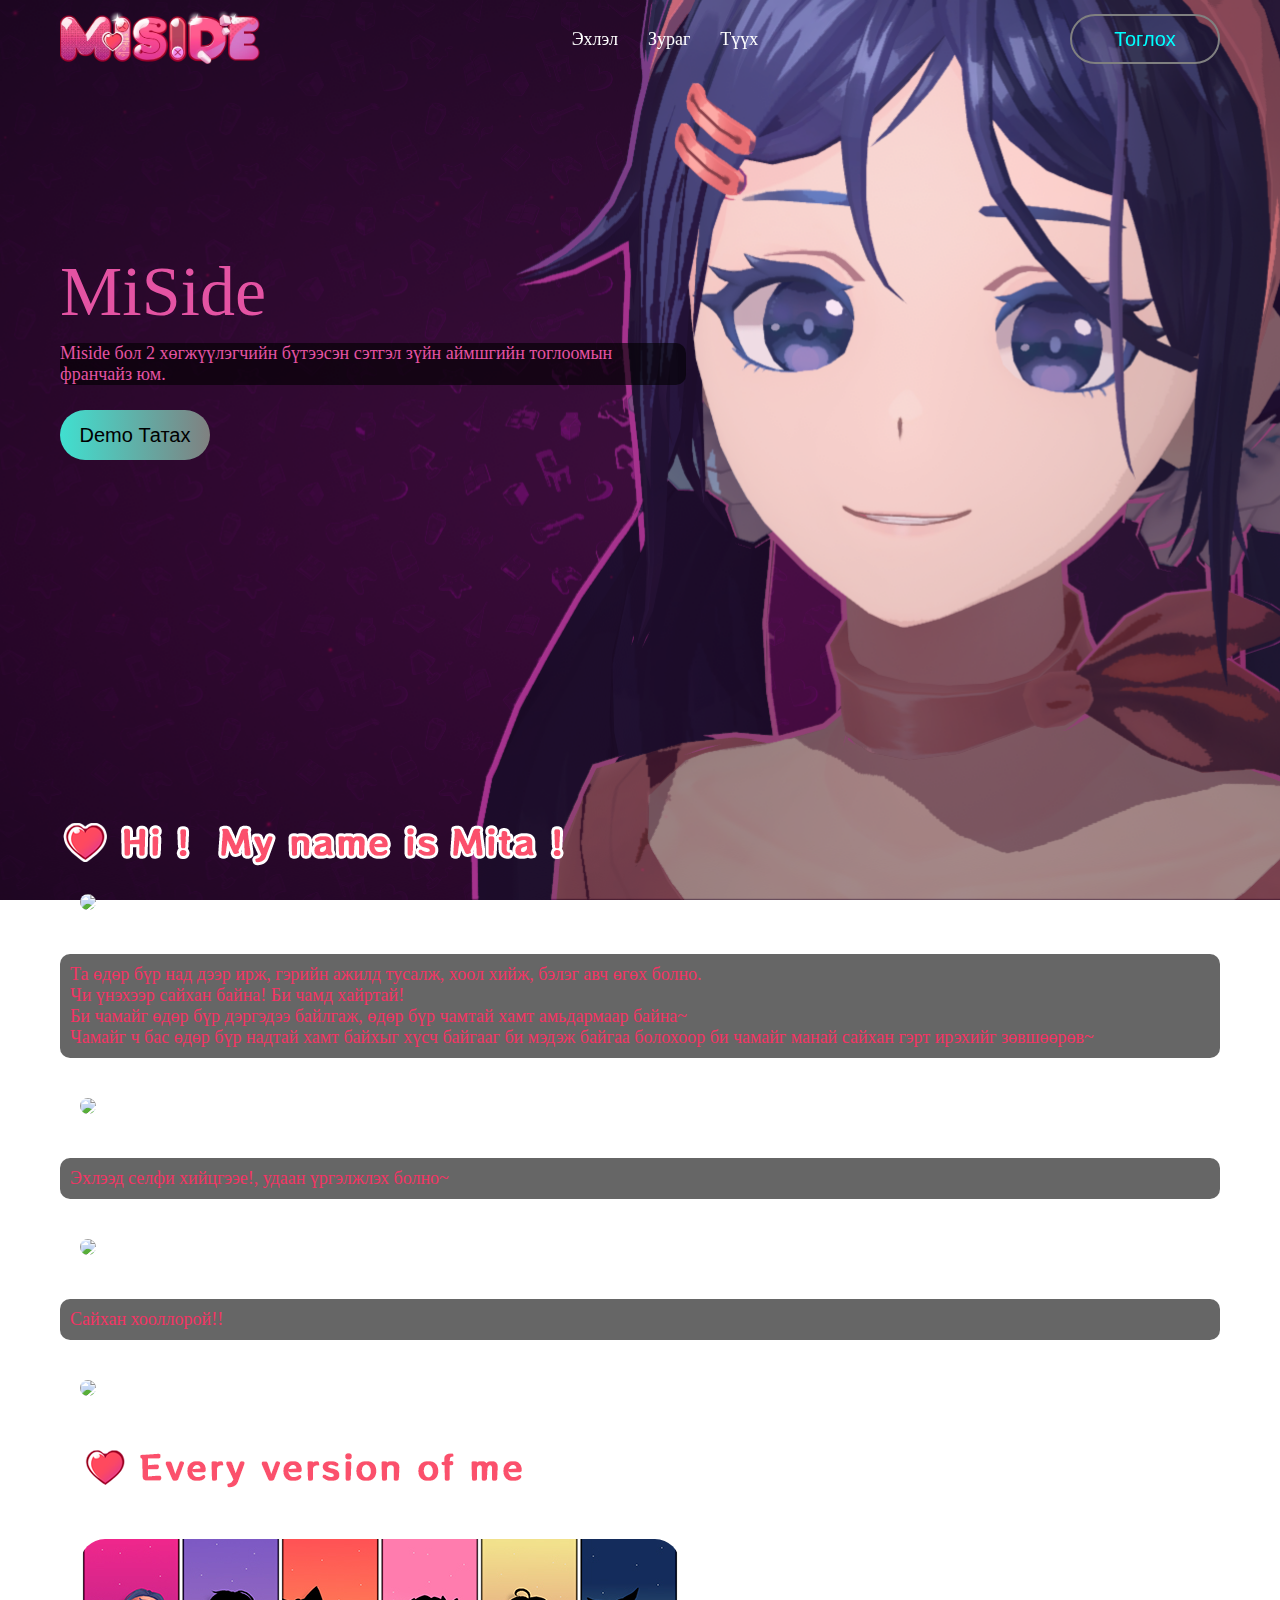
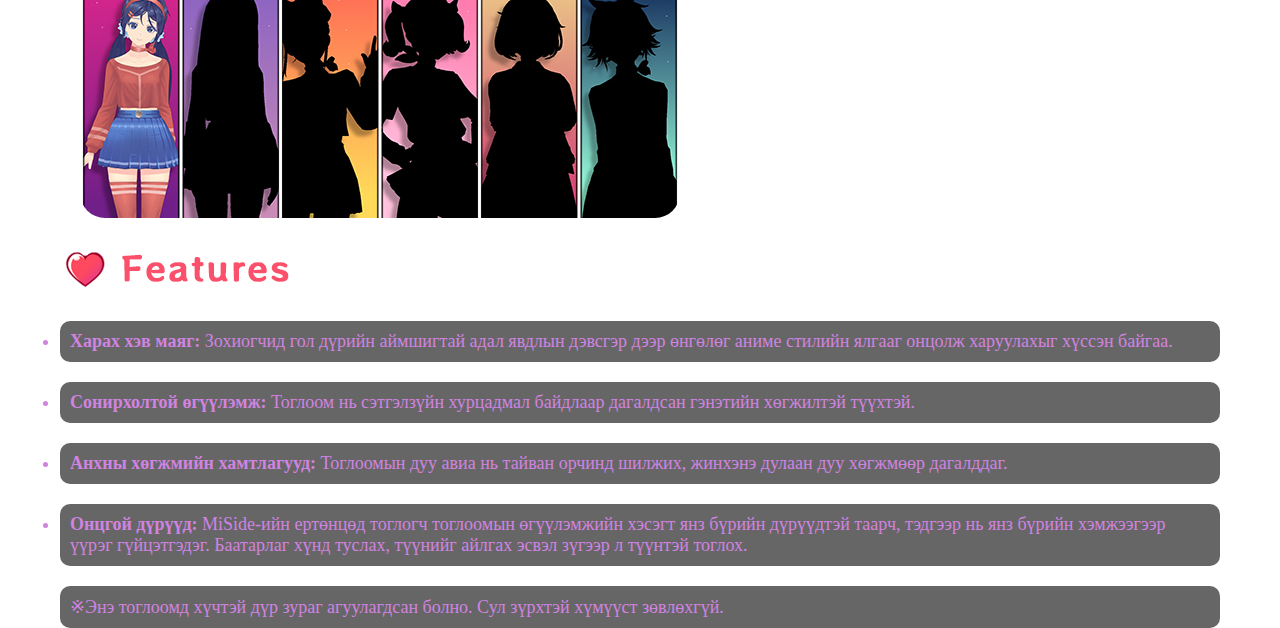
==== commit 48849e6b: "yes" ====
--- a/index.html
+++ b/index.html
@@ -56,15 +56,15 @@
         <div id="about" class="container">
             <img src="images/hi.png" style="top: 0;"><br>
             <p></p>
-            <img src="images/20241012-104144.gif">
-            <p class="about">Та өдөр бүр над дээр ирж, гэрийн ажилд тусалж, хоол хийж, бэлэг авч өгөх болно.<br>Чи үнэхээр сайхан байна! Би чамд хайртай!<br>Би чамайг өдөр бүр дэргэдээ байлгаж, өдөр бүр чамтай хамт амьдармаар байна~<br>Чамайг ч бас өдөр бүр надтай хамт байхыг хүсч байгааг би мэдэж байгаа болохоор би чамайг манай сайхан гэрт ирэхийг зөвшөөрөв~</p>
-            <img src="images/mita_blush_600x200_frame.gif">
-            <p class="about">Эхлээд селфи хийцгээе!, удаан үргэлжлэх болно~</p>
-            <img src="images/mita_self_600x200_frame.gif">
-            <p class="about">Сайхан хооллорой!!</p>
-            <img src="images/mita_diner_frame.gif"><br>
-            <img src="images/Every_version_of_me.png"><br>
-            <img src="images/Characters.jpg"><br>
+            <img src="images/20241012-104144.gif" class="photofix">
+            <p class="text">Та өдөр бүр над дээр ирж, гэрийн ажилд тусалж, хоол хийж, бэлэг авч өгөх болно.<br>Чи үнэхээр сайхан байна! Би чамд хайртай!<br>Би чамайг өдөр бүр дэргэдээ байлгаж, өдөр бүр чамтай хамт амьдармаар байна~<br>Чамайг ч бас өдөр бүр надтай хамт байхыг хүсч байгааг би мэдэж байгаа болохоор би чамайг манай сайхан гэрт ирэхийг зөвшөөрөв~</p>
+            <img src="images/mita_blush_600x200_frame.gif" class="photofix">
+            <p class="text">Эхлээд селфи хийцгээе!, удаан үргэлжлэх болно~</p>
+            <img src="images/mita_self_600x200_frame.gif" class="photofix">
+            <p class="text">Сайхан хооллорой!!</p>
+            <img src="images/mita_diner_frame.gif" class="photofix"><br>
+            <img src="images/Every_version_of_me.png" class="photofix"><br>
+            <img src="images/Characters.jpg" class="photofix"><br>
             <img src="images/Features.png">
             <ul>
                 <li class="about"><b>Харах хэв маяг:</b>
@@ -79,33 +79,32 @@
             <p class="about">※Энэ тоглоомд хүчтэй дүр зураг агуулагдсан болно. Сул зүрхтэй хүмүүст зөвлөхгүй.</p>
 
         </div>
-        <!-- Modal for Slideshow -->
         <div id="myModal" class="modal">
             <span class="close cursor" onclick="closeModal()">&times;</span>
             <div class="modal-content">
                 <div class="mySlides">
-                    <img src="images/intro1.png" style="width:100%">
+                    <img src="images/intro1.png" style="width:100%" class="photofix">
                 </div>
                 <div class="mySlides">
-                    <img src="images/intro2.png" style="width:100%">
+                    <img src="images/intro2.png" style="width:100%" class="photofix">
                 </div>
                 <div class="mySlides">
-                    <img src="images/intro3.png" style="width:100%">
+                    <img src="images/intro3.png" style="width:100%" class="photofix">
                 </div>
                 <div class="mySlides">
-                    <img src="images/intro4.png" style="width:100%">
+                    <img src="images/intro4.png" style="width:100%" class="photofix">
                 </div>
                 <div class="mySlides">
-                    <img src="images/intro5.png" style="width:100%">
+                    <img src="images/intro5.png" style="width:100%" class="photofix">
                 </div>
                 <div class="mySlides">
-                    <img src="images/intro6.png" style="width:100%">
+                    <img src="images/intro6.png" style="width:100%" class="photofix">
                 </div>
                 <div class="mySlides">
-                    <img src="images/intro7.png" style="width:100%">
+                    <img src="images/intro7.png" style="width:100%" class="photofix">
                 </div>
                 <div class="mySlides">
-                    <img src="images/intro8.png" style="width:100%">
+                    <img src="images/intro8.png" style="width:100%" class="photofix">
                 </div>
                 <a class="prev" onclick="plusSlides(-1)">&#10094;</a>
                 <a class="next" onclick="plusSlides(1)">&#10095;</a>
--- a/styles.css
+++ b/styles.css
@@ -101,20 +101,32 @@
 }
 
 .center .title {
-    color: white;
+    color: rgb(228, 83, 163);
     font-size: 70px;
 }
 
 .about {
-    color: white;
+    color: rgb(209, 131, 224);
     font-size: 18px;
     margin: 20px 0;
     background-color: rgba(0, 0, 0, 0.6);
     padding: 10px;
     border-radius: 10px;
 }
+.photofix {
+    border-radius: 25px;
+    margin: 20px;
+}
+.text{
+    color: rgb(243, 52, 100);
+    font-size: 18px;
+    margin: 20px 0;
+    background-color: rgba(0, 0, 0, 0.6);
+    padding: 10px;
+    border-radius: 10px;
+}
 .center .sub_des {
-    color: white;
+    color: rgb(228, 83, 163);
     font-size: 18px;
     font-weight: 20;
     margin: 11px 0 25px 0;
@@ -191,6 +203,7 @@
     padding: 0;
     width: 80%;
     max-width: 1200px;
+    border-radius: 25px;
 }
 
 .close {
@@ -312,5 +325,12 @@
         left: -50px;
     }
 
-    
-}
+    .photofix {
+        width: 100%;
+    }
+
+    .about ul {
+        position: absolute;
+    }
+
+}
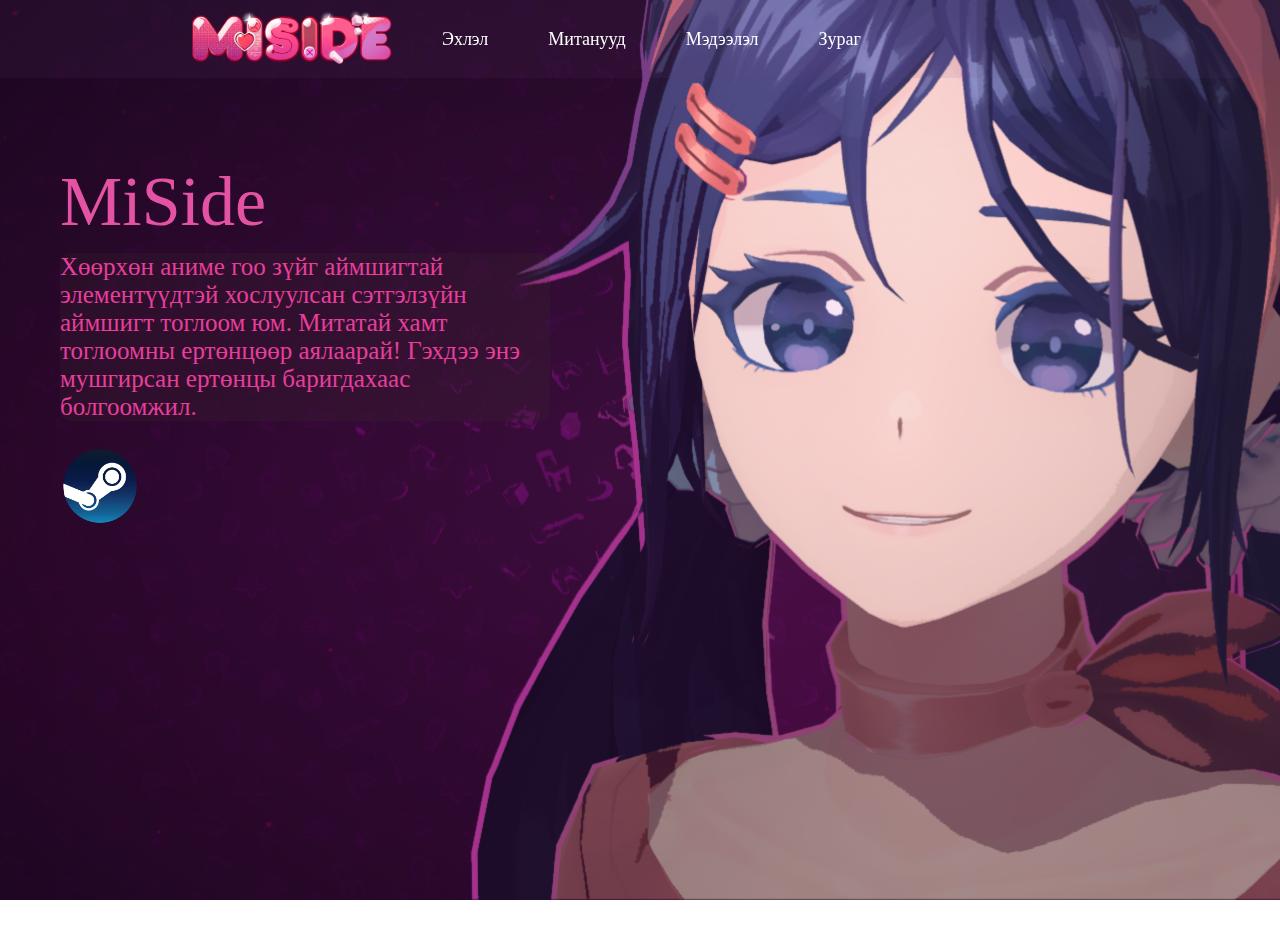
==== commit fdd423e8: "final" ====
--- a/index.html
+++ b/index.html
@@ -28,56 +28,27 @@
                     <i class="fas fa-bars"></i>
                 </label>
                 <ul>
-                    <li>
-                        <div class="MobNavBtns">
-                            <button>Тоглох</button>
-                        </div>
-                    </li>
-                    <li><a href="#home">Эхлэл</a></li>
+                    <li><a href="index.html">Эхлэл</a></li>
+                    <li><a href="characters.html">Митанууд</a></li>
+                    <li><a href="about.html">Мэдээлэл</a></li>
                     <li><a href="#slideshow" onclick="openModal()">Зураг</a></li>
-                    <li><a href="#about">Түүх</a></li>
                 </ul>
-                <div class="NavBtns">
-                    <button>Тоглох</button>
-                </div>
             </div>
         </nav>
         <div id="home" class="container">
             <div class="InnerDiv">
                 <div class="center">
                     <p class="title">MiSide</p>
-                    <p class="sub_des">Miside бол 2 хөгжүүлэгчийн бүтээсэн сэтгэл зүйн аймшгийн тоглоомын франчайз юм.</p>
+                    <p class="sub_des">Хөөрхөн аниме гоо зүйг аймшигтай элементүүдтэй хослуулсан сэтгэлзүйн аймшигт тоглоом юм. Митатай хамт тоглоомны ертөнцөөр аялаарай! Гэхдээ энэ мушгирсан ертөнцы баригдахаас болгоомжил.</p>
                     <div class="btns">
-                        <button>Demo Татах</button>
+                        <a href="https://store.steampowered.com/app/2527500/MiSide/" target="_blank">
+                            <img src="images/steam-logo-transparent.png" alt="Logo" class="logo-button"></a>
                     </div>
                 </div>
+                <div class="video-link">
+                    <iframe width="650" height="315" src="https://www.youtube.com/embed/r-bgCU8a5CM" frameborder="0" allow="accelerometer; autoplay; clipboard-write; encrypted-media; gyroscope; picture-in-picture" allowfullscreen></iframe>
+                </div>
             </div>
-        </div>
-        <div id="about" class="container">
-            <img src="images/hi.png" style="top: 0;"><br>
-            <p></p>
-            <img src="images/20241012-104144.gif" class="photofix">
-            <p class="text">Та өдөр бүр над дээр ирж, гэрийн ажилд тусалж, хоол хийж, бэлэг авч өгөх болно.<br>Чи үнэхээр сайхан байна! Би чамд хайртай!<br>Би чамайг өдөр бүр дэргэдээ байлгаж, өдөр бүр чамтай хамт амьдармаар байна~<br>Чамайг ч бас өдөр бүр надтай хамт байхыг хүсч байгааг би мэдэж байгаа болохоор би чамайг манай сайхан гэрт ирэхийг зөвшөөрөв~</p>
-            <img src="images/mita_blush_600x200_frame.gif" class="photofix">
-            <p class="text">Эхлээд селфи хийцгээе!, удаан үргэлжлэх болно~</p>
-            <img src="images/mita_self_600x200_frame.gif" class="photofix">
-            <p class="text">Сайхан хооллорой!!</p>
-            <img src="images/mita_diner_frame.gif" class="photofix"><br>
-            <img src="images/Every_version_of_me.png" class="photofix"><br>
-            <img src="images/Characters.jpg" class="photofix"><br>
-            <img src="images/Features.png">
-            <ul>
-                <li class="about"><b>Харах хэв маяг:</b>
-                    Зохиогчид гол дүрийн аймшигтай адал явдлын дэвсгэр дээр өнгөлөг аниме стилийн ялгааг онцолж харуулахыг хүссэн байгаа.</li>
-                <li class="about"><b>Сонирхолтой өгүүлэмж:</b>
-                    Тоглоом нь сэтгэлзүйн хурцадмал байдлаар дагалдсан гэнэтийн хөгжилтэй түүхтэй.</li>
-                <li class="about"><b>Анхны хөгжмийн хамтлагууд:</b>
-                    Тоглоомын дуу авиа нь тайван орчинд шилжих, жинхэнэ дулаан дуу хөгжмөөр дагалддаг.</li>
-                <li class="about"><b>Онцгой дүрүүд:</b>
-                    MiSide-ийн ертөнцөд тоглогч тоглоомын өгүүлэмжийн хэсэгт янз бүрийн дүрүүдтэй таарч, тэдгээр нь янз бүрийн хэмжээгээр үүрэг гүйцэтгэдэг. Баатарлаг хүнд туслах, түүнийг айлгах эсвэл зүгээр л түүнтэй тоглох.</li>
-            </ul>
-            <p class="about">※Энэ тоглоомд хүчтэй дүр зураг агуулагдсан болно. Сул зүрхтэй хүмүүст зөвлөхгүй.</p>
-
         </div>
         <div id="myModal" class="modal">
             <span class="close cursor" onclick="closeModal()">&times;</span>
@@ -108,9 +79,6 @@
                 </div>
                 <a class="prev" onclick="plusSlides(-1)">&#10094;</a>
                 <a class="next" onclick="plusSlides(1)">&#10095;</a>
-            </div>
-        </div>
-    </div>
 </body>
 
 </html>--- a/styles.css
+++ b/styles.css
@@ -7,6 +7,7 @@
 html, body {
     height: 100%;
 }
+
 
 body {
     background-image: url(images/miside.png);
@@ -14,6 +15,17 @@
     background-position: top center;
     background-repeat: no-repeat;
     background-attachment: fixed;
+    margin: 0;
+    padding: 0;
+}
+
+header {
+    background-color: rgba(112, 66, 124, 0.8);
+    padding: 10px 0;
+    position: fixed;
+    width: 100%;
+    top: 0;
+    z-index: 1000;
 }
 
 nav {
@@ -23,24 +35,130 @@
     position: fixed;
     top: 0;
     left: 0;
-}
-
-nav .menu {
-    max-width: 1200px;
-    margin: auto;
+    background-color: rgba(112, 66, 124, 0.1);
+}
+
+nav ul {
+    list-style: none;
+    display: flex;
+    justify-content: center;
+    margin: 0;
+    padding: 0;
+}
+
+nav ul li {
+    margin: 0 15px;
+}
+
+nav ul li a {
+    text-decoration: none;
+    color: white;
+    font-size: 18px;
+    font-weight: 500;
+    padding: 8px 15px;
+    border-radius: 50px;
+    transition: all 0.3s ease;
+}
+
+nav ul li a:hover {
+    background-image: linear-gradient(to right, turquoise, grey);
+    color: black;
+}
+
+main {
+    padding-top: 60px; 
+}
+
+.logo-button {
+    width: 80px; 
+    height: auto;
+    cursor: pointer;
+    transition: transform 0.3s ease;
+}
+
+.logo-button:hover {
+    transform: scale(1.1);
+}
+
+.character-container {
+    display: flex;
+    flex-wrap: wrap;
+    justify-content: center;
+    gap: 20px;
+    padding: 20px;
+}
+
+.character-card {
+    background-color: white;
+    border-radius: 15px;
+    box-shadow: 0 4px 8px rgba(0, 0, 0, 0.1);
+    overflow: hidden;
+    transition: transform 0.3s ease;
+    width: 300px;
+}
+
+.character-card:hover {
+    transform: translateY(-10px);
+}
+
+.character-card img {
+    width: 100%;
+    border-top-left-radius: 15px;
+    border-top-right-radius: 15px;
+}
+
+.card-body {
+    padding: 20px;
+    background-color: rgba(255, 255, 255, 0.9);
+    opacity: 0;
+}
+
+.card-title {
+    font-size: 25px;
+    font-weight: bold;
+    color: #333;
+}
+
+.card-text {
+    font-size: 20px;
+    color: #666;
+}
+
+.btn {
+    display: inline-block;
+    background-color: #3498db;
+    color: white;
+    padding: 10px 20px;
+    border-radius: 5px;
+    text-decoration: none;
+    transition: background-color 0.3s ease;
+}
+
+.btn:hover {
+    background-color: #2980b9;
+}
+
+.menu {
     display: flex;
     align-items: center;
-    justify-content: space-between;
-    padding: 0 20px;
+    justify-content: flex-start; 
+    margin-left: 15%; 
 }
 
 .menu .logo img {
     width: 200px;
+    margin-right: 20px;
+}
+
+.menu ul {
+    display: flex;
+    list-style: none;
+    padding: 0;
+    margin: 0;
 }
 
 .menu ul li {
-    display: inline-block;
-    list-style: none;
+    margin-right: 15px; 
 }
 
 .menu ul li a {
@@ -94,10 +212,14 @@
     display: flex;
     align-items: center;
     margin-top: 50px;
+    justify-content: space-between;
+    flex-direction: column;
 }
 
 .center {
-    width: 54%;
+    width: 100%;
+    text-align: center;
+    margin-bottom: 20px;
 }
 
 .center .title {
@@ -118,25 +240,47 @@
     margin: 20px;
 }
 .text{
-    color: rgb(243, 52, 100);
-    font-size: 18px;
+    color: rgb(231, 62, 155);
+    font-size: 25px;
     margin: 20px 0;
     background-color: rgba(0, 0, 0, 0.6);
     padding: 10px;
     border-radius: 10px;
 }
 .center .sub_des {
-    color: rgb(228, 83, 163);
-    font-size: 18px;
+    color: rgb(231, 62, 155);
+    font-size: 25px;
     font-weight: 20;
     margin: 11px 0 25px 0;
-    background-color: rgba(0, 0, 0, 0.6);
+    background-color: rgba(58, 46, 46, 0.2);
     border-radius: 10px;
+}
+
+.center .btns {
+    margin-top: 20px;
+}
+
+.center .btns a {
+    text-decoration: none;
+}
+
+.center .btns button {
+    background-color: #3498db;
+    color: white;
+    border: none;
+    padding: 10px 20px;
+    border-radius: 5px;
+    cursor: pointer;
+    transition: background-color 0.3s ease;
+}
+
+.center .btns button:hover {
+    background-color: #2980b9;
 }
 
 .center .btns button {
     height: 50px;
-    width: 150px;
+    width: 200px;
     border-radius: 50px;
     border: none;
     font-size: 20px;
@@ -145,13 +289,14 @@
     cursor: pointer;
     outline: none;
     transition: all 0.3s ease;
-    background-image: linear-gradient(to right, turquoise, grey);
+    background-image: linear-gradient(to right, rgb(23, 39, 85), rgb(9, 10, 32));
     color: black;
+    color: rgb(151, 175, 173);
 }
 
 .center .btns button:hover {
     border: 2px solid cyan;
-    color: cyan;
+    color: white;
     background: transparent;
 }
 
@@ -250,6 +395,81 @@
     background-color: rgba(0, 0, 0, 0.8);
 }
 
+.video-link {
+    width: 100%;
+    max-width: 650px; 
+    margin-top: 20px; 
+}
+
+.video-link button {
+    background-color: #3498db;
+    color: white;
+    border: none;
+    padding: 10px 20px;
+    border-radius: 5px;
+    cursor: pointer;
+    transition: background-color 0.3s ease;
+}
+
+.video-link button:hover {
+    background-color: #2980b9;
+}
+
+.video-link iframe {
+    width: 100%;
+    height: auto;
+    aspect-ratio: 16 / 9;
+    border: none;
+    border-radius: 10px; 
+}
+
+.character-card {
+    margin-bottom: 30px;
+    border: none;
+    border-radius: 15px;
+    overflow: hidden;
+    box-shadow: 0 4px 8px rgba(0, 0, 0, 0.1);
+    transition: transform 0.3s ease;
+    opacity: 1;
+}
+
+.character-card:hover {
+    transform: translateY(-10px);
+}
+
+.character-card img {
+    border-top-left-radius: 15px;
+    border-top-right-radius: 15px;
+}
+
+.character-card .card-body {
+    background-color: rgba(255, 255, 255, 0.9);
+    padding: 20px;
+    opacity: 1;
+}
+
+.character-card .card-title {
+    font-size:25px;
+    font-weight: bold;
+    color: #333;
+}
+
+.character-card .card-text {
+    font-size: 20px;
+    color: #666;
+}
+
+.character-card .btn-primary {
+    background-color: #3498db;
+    border: none;
+    border-radius: 5px;
+    transition: background-color 0.3s ease;
+}
+
+.character-card .btn-primary:hover {
+    background-color: #2980b9;
+}
+
 @media (min-width: 1200px) {
     .menu ul {
         display: flex;
@@ -262,10 +482,31 @@
         background-image: url(images/miside.png);
     }
 
+    nav .menu {
+        justify-content:space-evenly; 
+        margin-left: 5px;
+    }
+
     .menu ul li {
         margin-left: 7px;
         text-align: left;
         padding-left: 60px;
+    }
+
+    .col {
+        width: 100%;
+    }
+
+    .photofix {
+        width: 100%;
+    }
+
+    .center .title {
+        font-size: 50px;
+    }
+
+    .row {
+        flex-direction: column;
     }
 
     li .MobNavBtns {
@@ -306,7 +547,6 @@
         text-align: center;
         transition: all 0.5s;
     }
-
     nav ul li {
         display: block;
         margin: 30px;
@@ -334,3 +574,92 @@
     }
 
 }
+
+@media (min-width: 768px) {
+    .InnerDiv {
+        flex-direction: row;
+        justify-content: space-between;
+    }
+
+    .center {
+        width: 54%;
+        text-align: left;
+    }
+
+    .video-link {
+        margin-left: 20px; 
+        margin-top: 0;
+    }
+}
+
+@media (max-width: 768px) {
+    .menu ul {
+        position: fixed;
+        width: 100%;
+        height: 100vh;
+        background: #333;
+        top: 80px;
+        left: -100%;
+        text-align: center;
+        transition: all 0.5s;
+        flex-direction: column;
+        justify-content: center;
+    }
+
+    .menu ul li {
+        margin: 20px 0;
+    }
+
+    .menu ul li a {
+        font-size: 20px;
+    }
+
+    #check:checked ~ ul {
+        left: 0;
+    }
+
+    .checkbtn {
+        display: block;
+    }
+}
+
+footer {
+    background-color: rgba(0, 0, 0, 0.8);
+    color: white;
+    text-align: center;
+    padding: 10px 0;
+    width: 100%;
+    bottom: 0;
+}
+
+.footer-content {
+    display: flex;
+    flex-direction: column;
+    align-items: center;
+}
+
+.footer-content p {
+    margin: 0;
+}
+
+.footer-content .socials {
+    list-style: none;
+    display: flex;
+    margin: 10px 0 0 0;
+    padding: 0;
+}
+
+.footer-content .socials li {
+    margin: 0 10px;
+}
+
+.footer-content .socials li a {
+    color: white;
+    font-size: 20px;
+    transition: color 0.3s ease;
+}
+
+.footer-content .socials li a:hover {
+    color: turquoise;
+}
+
